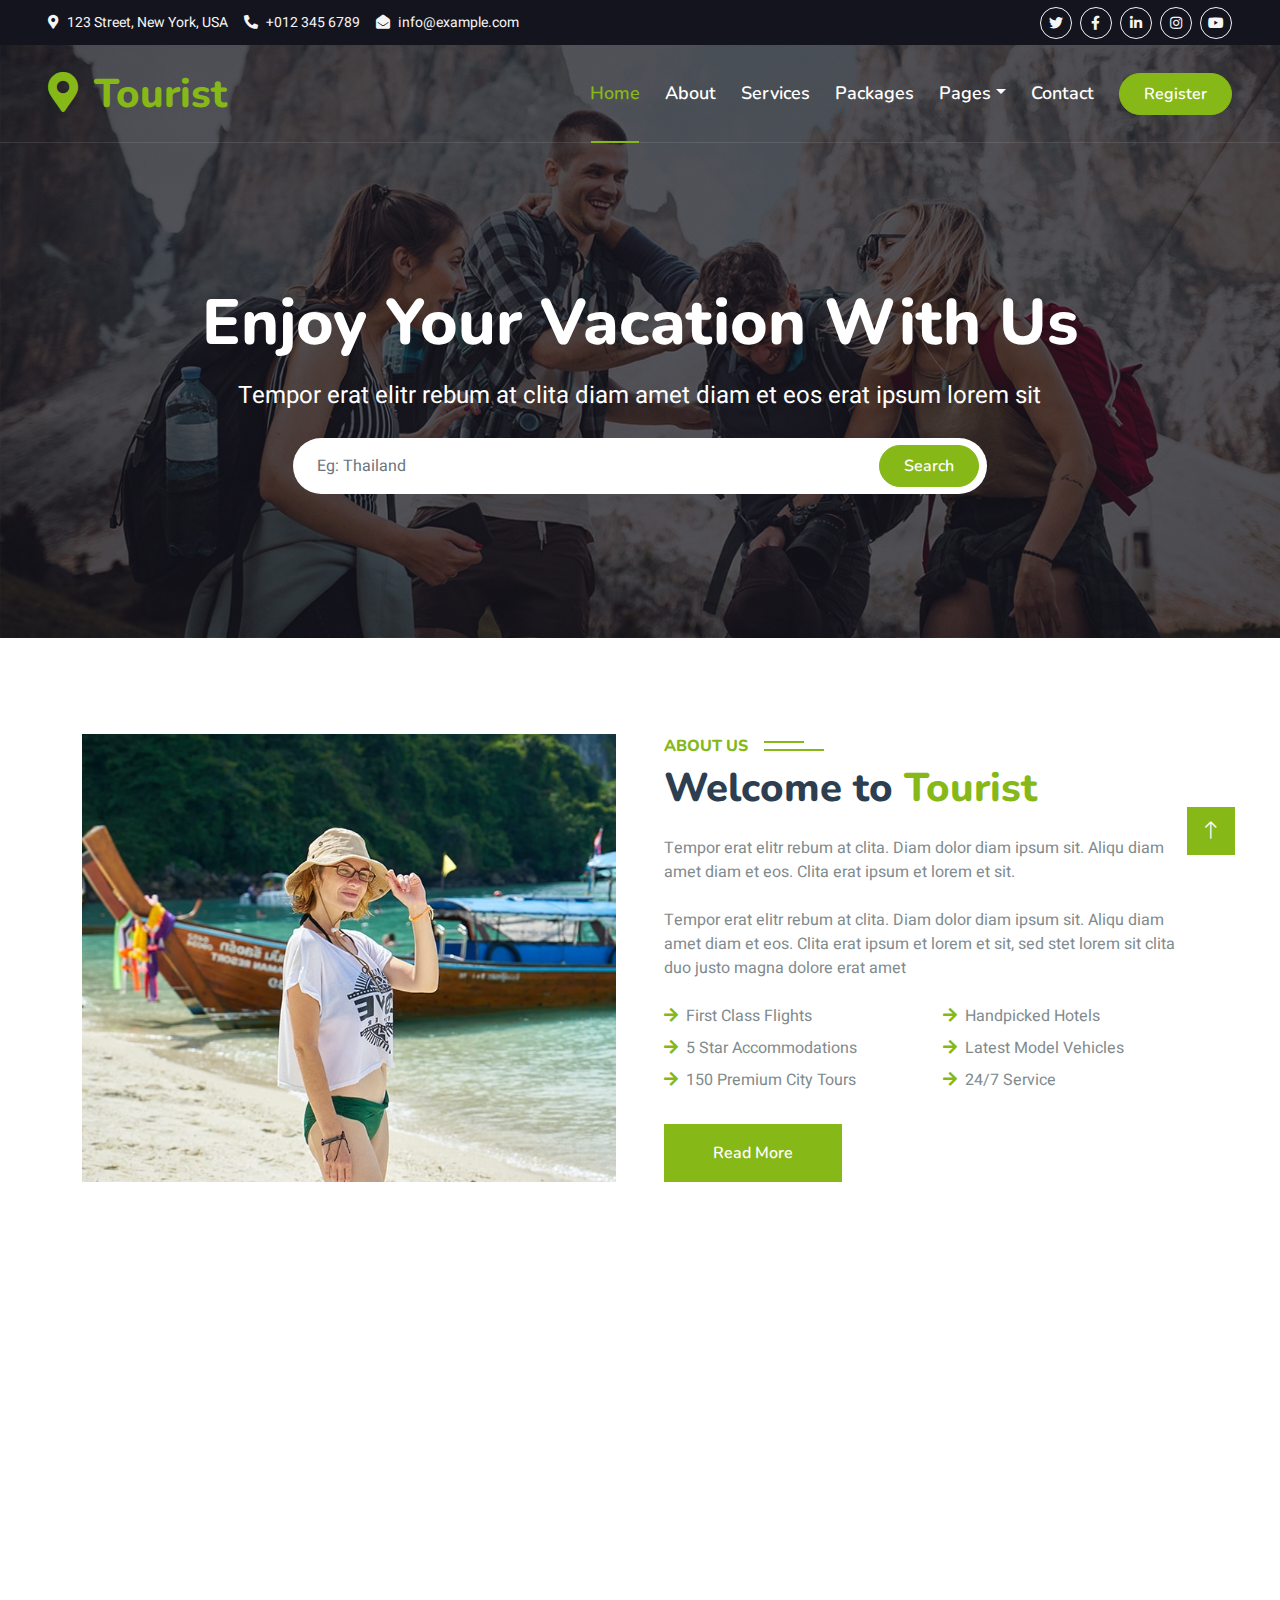
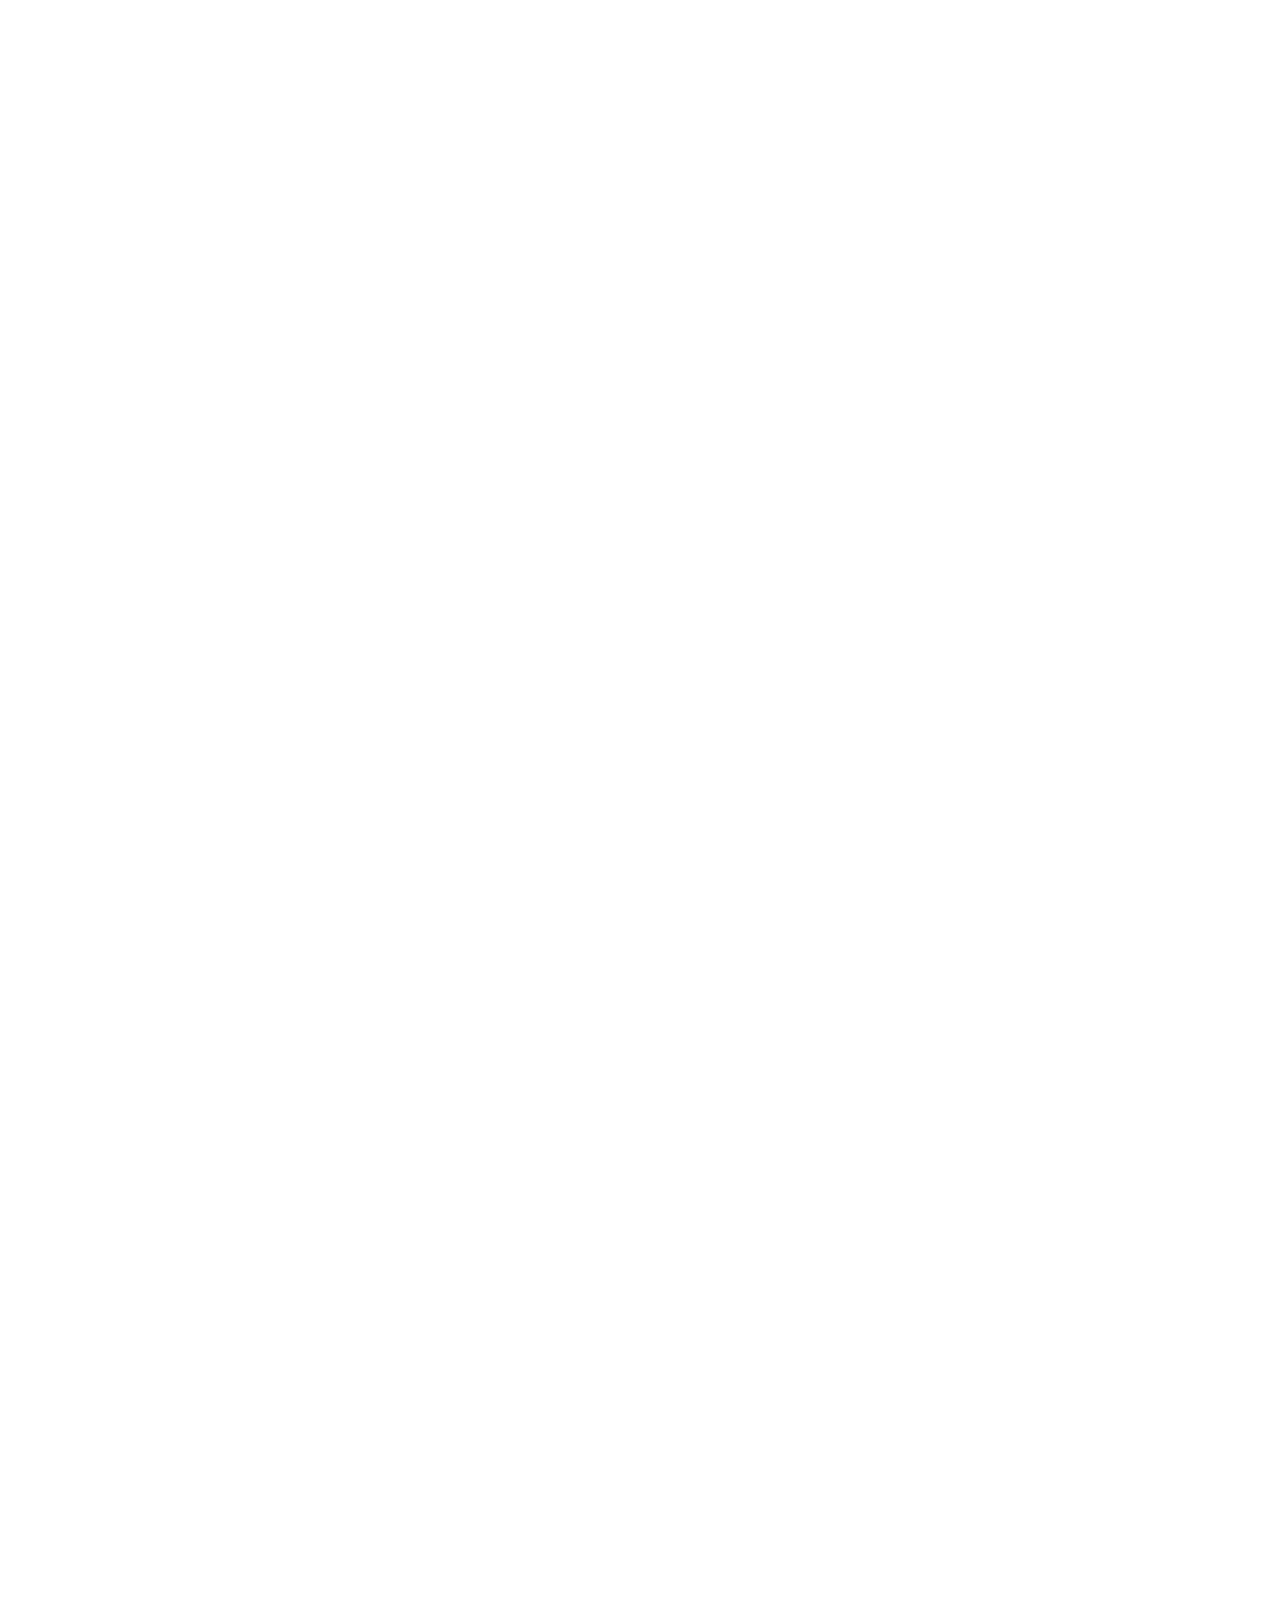
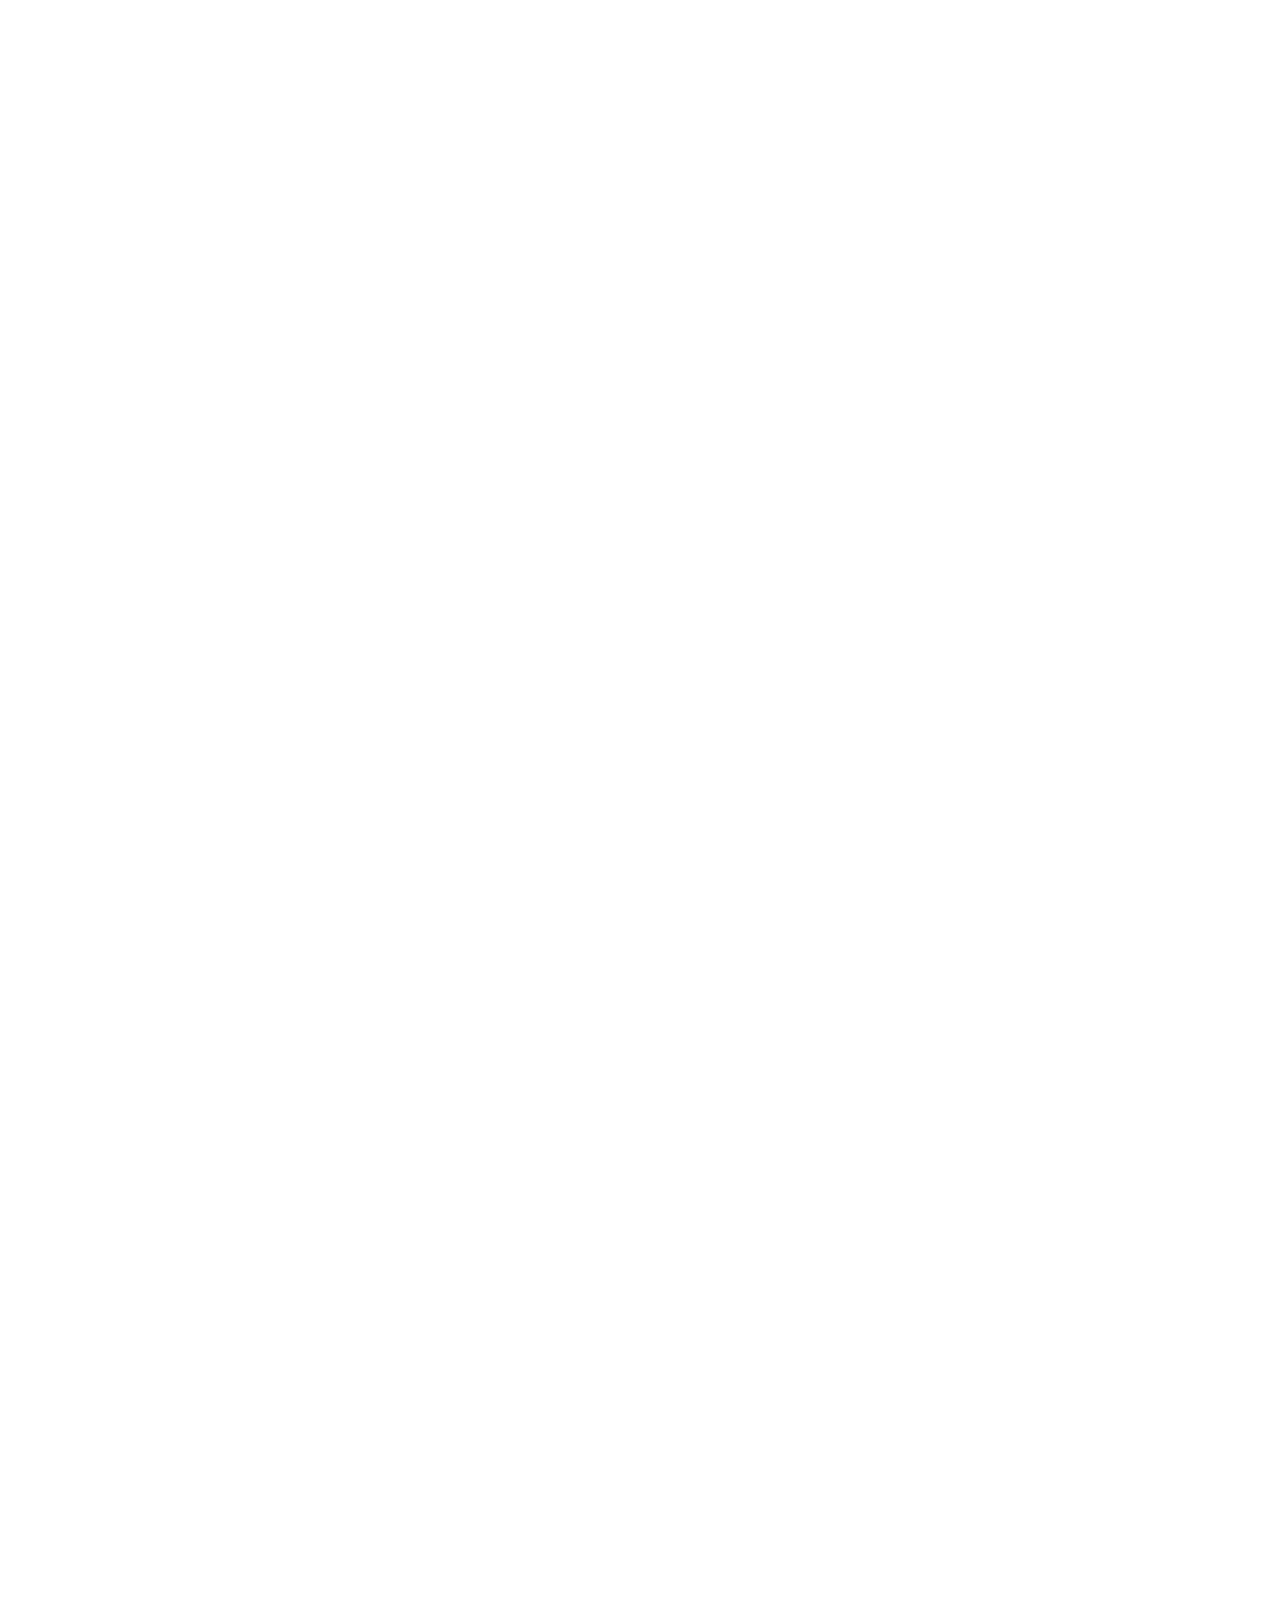
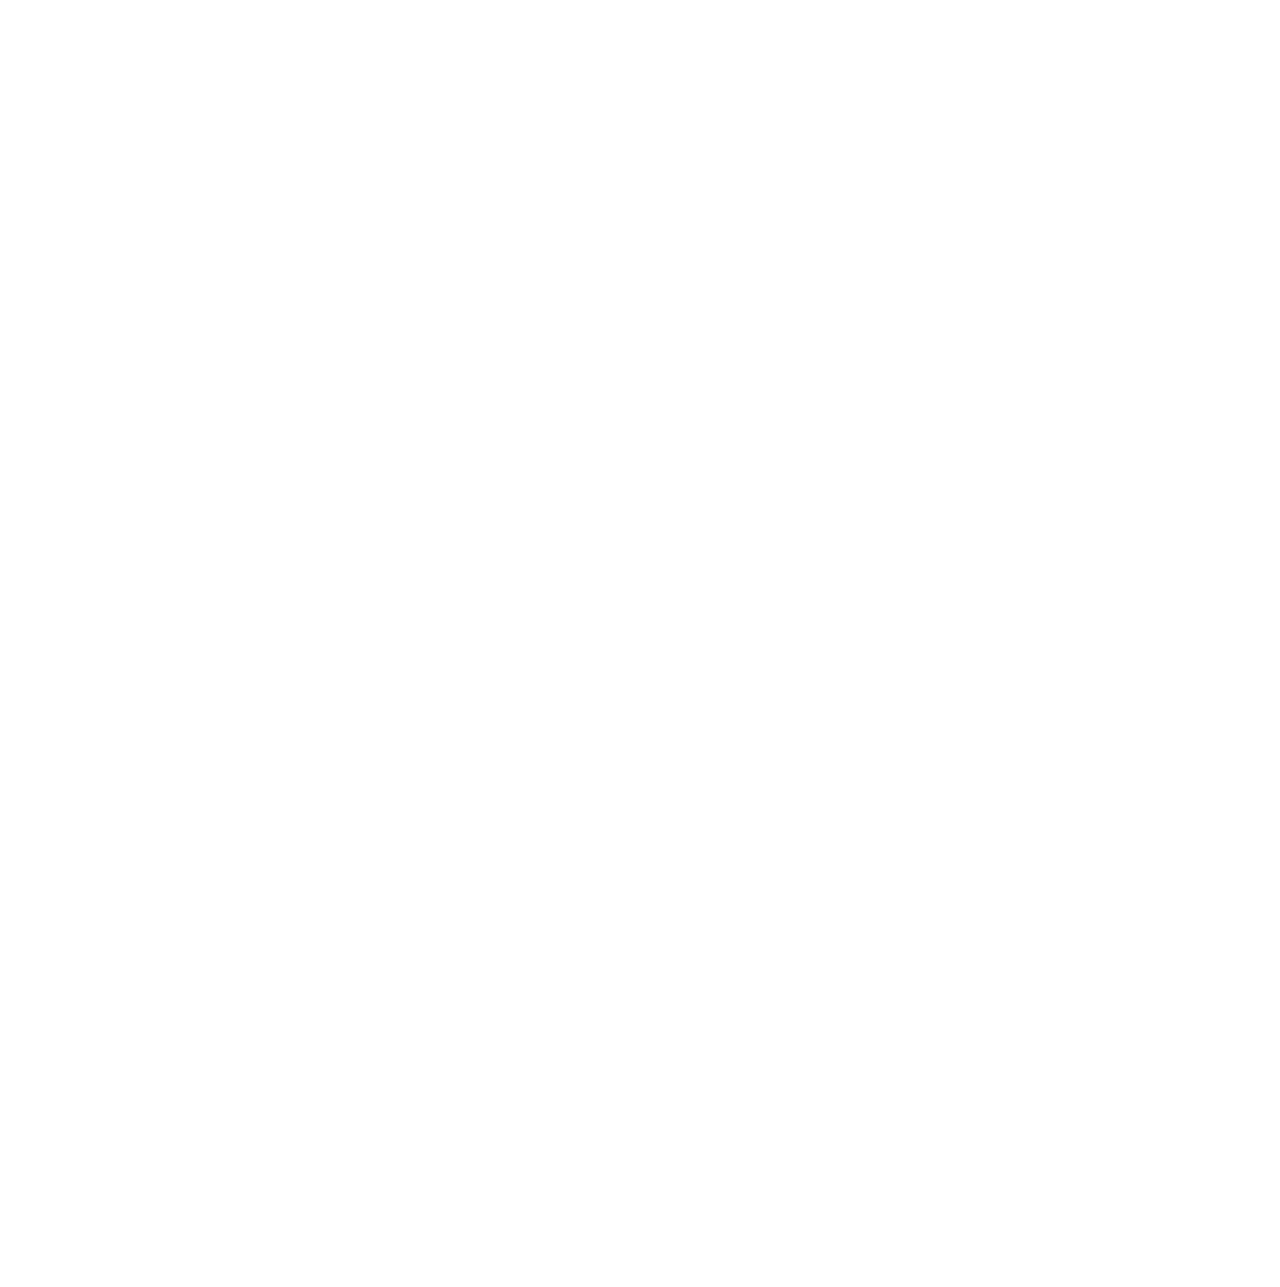
==== travel-agency-html-template/index.html @ e0c033e2 "add templates" ====
<!DOCTYPE html>
<html lang="en">

<head>
    <meta charset="utf-8">
    <title>Tourist - Travel Agency HTML Template</title>
    <meta content="width=device-width, initial-scale=1.0" name="viewport">
    <meta content="" name="keywords">
    <meta content="" name="description">

    <!-- Favicon -->
    <link href="img/favicon.ico" rel="icon">

    <!-- Google Web Fonts -->
    <link rel="preconnect" href="https://fonts.googleapis.com">
    <link rel="preconnect" href="https://fonts.gstatic.com" crossorigin>
    <link href="https://fonts.googleapis.com/css2?family=Heebo:wght@400;500;600&family=Nunito:wght@600;700;800&display=swap" rel="stylesheet">

    <!-- Icon Font Stylesheet -->
    <link href="https://cdnjs.cloudflare.com/ajax/libs/font-awesome/5.10.0/css/all.min.css" rel="stylesheet">
    <link href="https://cdn.jsdelivr.net/npm/bootstrap-icons@1.4.1/font/bootstrap-icons.css" rel="stylesheet">

    <!-- Libraries Stylesheet -->
    <link href="lib/animate/animate.min.css" rel="stylesheet">
    <link href="lib/owlcarousel/assets/owl.carousel.min.css" rel="stylesheet">
    <link href="lib/tempusdominus/css/tempusdominus-bootstrap-4.min.css" rel="stylesheet" />

    <!-- Customized Bootstrap Stylesheet -->
    <link href="css/bootstrap.min.css" rel="stylesheet">

    <!-- Template Stylesheet -->
    <link href="css/style.css" rel="stylesheet">
</head>

<body>
    <!-- Spinner Start -->
    <div id="spinner" class="show bg-white position-fixed translate-middle w-100 vh-100 top-50 start-50 d-flex align-items-center justify-content-center">
        <div class="spinner-border text-primary" style="width: 3rem; height: 3rem;" role="status">
            <span class="sr-only">Loading...</span>
        </div>
    </div>
    <!-- Spinner End -->


    <!-- Topbar Start -->
    <div class="container-fluid bg-dark px-5 d-none d-lg-block">
        <div class="row gx-0">
            <div class="col-lg-8 text-center text-lg-start mb-2 mb-lg-0">
                <div class="d-inline-flex align-items-center" style="height: 45px;">
                    <small class="me-3 text-light"><i class="fa fa-map-marker-alt me-2"></i>123 Street, New York, USA</small>
                    <small class="me-3 text-light"><i class="fa fa-phone-alt me-2"></i>+012 345 6789</small>
                    <small class="text-light"><i class="fa fa-envelope-open me-2"></i>info@example.com</small>
                </div>
            </div>
            <div class="col-lg-4 text-center text-lg-end">
                <div class="d-inline-flex align-items-center" style="height: 45px;">
                    <a class="btn btn-sm btn-outline-light btn-sm-square rounded-circle me-2" href=""><i class="fab fa-twitter fw-normal"></i></a>
                    <a class="btn btn-sm btn-outline-light btn-sm-square rounded-circle me-2" href=""><i class="fab fa-facebook-f fw-normal"></i></a>
                    <a class="btn btn-sm btn-outline-light btn-sm-square rounded-circle me-2" href=""><i class="fab fa-linkedin-in fw-normal"></i></a>
                    <a class="btn btn-sm btn-outline-light btn-sm-square rounded-circle me-2" href=""><i class="fab fa-instagram fw-normal"></i></a>
                    <a class="btn btn-sm btn-outline-light btn-sm-square rounded-circle" href=""><i class="fab fa-youtube fw-normal"></i></a>
                </div>
            </div>
        </div>
    </div>
    <!-- Topbar End -->


    <!-- Navbar & Hero Start -->
    <div class="container-fluid position-relative p-0">
        <nav class="navbar navbar-expand-lg navbar-light px-4 px-lg-5 py-3 py-lg-0">
            <a href="" class="navbar-brand p-0">
                <h1 class="text-primary m-0"><i class="fa fa-map-marker-alt me-3"></i>Tourist</h1>
                <!-- <img src="img/logo.png" alt="Logo"> -->
            </a>
            <button class="navbar-toggler" type="button" data-bs-toggle="collapse" data-bs-target="#navbarCollapse">
                <span class="fa fa-bars"></span>
            </button>
            <div class="collapse navbar-collapse" id="navbarCollapse">
                <div class="navbar-nav ms-auto py-0">
                    <a href="index.html" class="nav-item nav-link active">Home</a>
                    <a href="about.html" class="nav-item nav-link">About</a>
                    <a href="service.html" class="nav-item nav-link">Services</a>
                    <a href="package.html" class="nav-item nav-link">Packages</a>
                    <div class="nav-item dropdown">
                        <a href="#" class="nav-link dropdown-toggle" data-bs-toggle="dropdown">Pages</a>
                        <div class="dropdown-menu m-0">
                            <a href="destination.html" class="dropdown-item">Destination</a>
                            <a href="booking.html" class="dropdown-item">Booking</a>
                            <a href="team.html" class="dropdown-item">Travel Guides</a>
                            <a href="testimonial.html" class="dropdown-item">Testimonial</a>
                            <a href="404.html" class="dropdown-item">404 Page</a>
                        </div>
                    </div>
                    <a href="contact.html" class="nav-item nav-link">Contact</a>
                </div>
                <a href="" class="btn btn-primary rounded-pill py-2 px-4">Register</a>
            </div>
        </nav>

        <div class="container-fluid bg-primary py-5 mb-5 hero-header">
            <div class="container py-5">
                <div class="row justify-content-center py-5">
                    <div class="col-lg-10 pt-lg-5 mt-lg-5 text-center">
                        <h1 class="display-3 text-white mb-3 animated slideInDown">Enjoy Your Vacation With Us</h1>
                        <p class="fs-4 text-white mb-4 animated slideInDown">Tempor erat elitr rebum at clita diam amet diam et eos erat ipsum lorem sit</p>
                        <div class="position-relative w-75 mx-auto animated slideInDown">
                            <input class="form-control border-0 rounded-pill w-100 py-3 ps-4 pe-5" type="text" placeholder="Eg: Thailand">
                            <button type="button" class="btn btn-primary rounded-pill py-2 px-4 position-absolute top-0 end-0 me-2" style="margin-top: 7px;">Search</button>
                        </div>
                    </div>
                </div>
            </div>
        </div>
    </div>
    <!-- Navbar & Hero End -->


    <!-- About Start -->
    <div class="container-xxl py-5">
        <div class="container">
            <div class="row g-5">
                <div class="col-lg-6 wow fadeInUp" data-wow-delay="0.1s" style="min-height: 400px;">
                    <div class="position-relative h-100">
                        <img class="img-fluid position-absolute w-100 h-100" src="img/about.jpg" alt="" style="object-fit: cover;">
                    </div>
                </div>
                <div class="col-lg-6 wow fadeInUp" data-wow-delay="0.3s">
                    <h6 class="section-title bg-white text-start text-primary pe-3">About Us</h6>
                    <h1 class="mb-4">Welcome to <span class="text-primary">Tourist</span></h1>
                    <p class="mb-4">Tempor erat elitr rebum at clita. Diam dolor diam ipsum sit. Aliqu diam amet diam et eos. Clita erat ipsum et lorem et sit.</p>
                    <p class="mb-4">Tempor erat elitr rebum at clita. Diam dolor diam ipsum sit. Aliqu diam amet diam et eos. Clita erat ipsum et lorem et sit, sed stet lorem sit clita duo justo magna dolore erat amet</p>
                    <div class="row gy-2 gx-4 mb-4">
                        <div class="col-sm-6">
                            <p class="mb-0"><i class="fa fa-arrow-right text-primary me-2"></i>First Class Flights</p>
                        </div>
                        <div class="col-sm-6">
                            <p class="mb-0"><i class="fa fa-arrow-right text-primary me-2"></i>Handpicked Hotels</p>
                        </div>
                        <div class="col-sm-6">
                            <p class="mb-0"><i class="fa fa-arrow-right text-primary me-2"></i>5 Star Accommodations</p>
                        </div>
                        <div class="col-sm-6">
                            <p class="mb-0"><i class="fa fa-arrow-right text-primary me-2"></i>Latest Model Vehicles</p>
                        </div>
                        <div class="col-sm-6">
                            <p class="mb-0"><i class="fa fa-arrow-right text-primary me-2"></i>150 Premium City Tours</p>
                        </div>
                        <div class="col-sm-6">
                            <p class="mb-0"><i class="fa fa-arrow-right text-primary me-2"></i>24/7 Service</p>
                        </div>
                    </div>
                    <a class="btn btn-primary py-3 px-5 mt-2" href="">Read More</a>
                </div>
            </div>
        </div>
    </div>
    <!-- About End -->


    <!-- Service Start -->
    <div class="container-xxl py-5">
        <div class="container">
            <div class="text-center wow fadeInUp" data-wow-delay="0.1s">
                <h6 class="section-title bg-white text-center text-primary px-3">Services</h6>
                <h1 class="mb-5">Our Services</h1>
            </div>
            <div class="row g-4">
                <div class="col-lg-3 col-sm-6 wow fadeInUp" data-wow-delay="0.1s">
                    <div class="service-item rounded pt-3">
                        <div class="p-4">
                            <i class="fa fa-3x fa-globe text-primary mb-4"></i>
                            <h5>WorldWide Tours</h5>
                            <p>Diam elitr kasd sed at elitr sed ipsum justo dolor sed clita amet diam</p>
                        </div>
                    </div>
                </div>
                <div class="col-lg-3 col-sm-6 wow fadeInUp" data-wow-delay="0.3s">
                    <div class="service-item rounded pt-3">
                        <div class="p-4">
                            <i class="fa fa-3x fa-hotel text-primary mb-4"></i>
                            <h5>Hotel Reservation</h5>
                            <p>Diam elitr kasd sed at elitr sed ipsum justo dolor sed clita amet diam</p>
                        </div>
                    </div>
                </div>
                <div class="col-lg-3 col-sm-6 wow fadeInUp" data-wow-delay="0.5s">
                    <div class="service-item rounded pt-3">
                        <div class="p-4">
                            <i class="fa fa-3x fa-user text-primary mb-4"></i>
                            <h5>Travel Guides</h5>
                            <p>Diam elitr kasd sed at elitr sed ipsum justo dolor sed clita amet diam</p>
                        </div>
                    </div>
                </div>
                <div class="col-lg-3 col-sm-6 wow fadeInUp" data-wow-delay="0.7s">
                    <div class="service-item rounded pt-3">
                        <div class="p-4">
                            <i class="fa fa-3x fa-cog text-primary mb-4"></i>
                            <h5>Event Management</h5>
                            <p>Diam elitr kasd sed at elitr sed ipsum justo dolor sed clita amet diam</p>
                        </div>
                    </div>
                </div>
                <div class="col-lg-3 col-sm-6 wow fadeInUp" data-wow-delay="0.1s">
                    <div class="service-item rounded pt-3">
                        <div class="p-4">
                            <i class="fa fa-3x fa-globe text-primary mb-4"></i>
                            <h5>WorldWide Tours</h5>
                            <p>Diam elitr kasd sed at elitr sed ipsum justo dolor sed clita amet diam</p>
                        </div>
                    </div>
                </div>
                <div class="col-lg-3 col-sm-6 wow fadeInUp" data-wow-delay="0.3s">
                    <div class="service-item rounded pt-3">
                        <div class="p-4">
                            <i class="fa fa-3x fa-hotel text-primary mb-4"></i>
                            <h5>Hotel Reservation</h5>
                            <p>Diam elitr kasd sed at elitr sed ipsum justo dolor sed clita amet diam</p>
                        </div>
                    </div>
                </div>
                <div class="col-lg-3 col-sm-6 wow fadeInUp" data-wow-delay="0.5s">
                    <div class="service-item rounded pt-3">
                        <div class="p-4">
                            <i class="fa fa-3x fa-user text-primary mb-4"></i>
                            <h5>Travel Guides</h5>
                            <p>Diam elitr kasd sed at elitr sed ipsum justo dolor sed clita amet diam</p>
                        </div>
                    </div>
                </div>
                <div class="col-lg-3 col-sm-6 wow fadeInUp" data-wow-delay="0.7s">
                    <div class="service-item rounded pt-3">
                        <div class="p-4">
                            <i class="fa fa-3x fa-cog text-primary mb-4"></i>
                            <h5>Event Management</h5>
                            <p>Diam elitr kasd sed at elitr sed ipsum justo dolor sed clita amet diam</p>
                        </div>
                    </div>
                </div>
            </div>
        </div>
    </div>
    <!-- Service End -->


    <!-- Destination Start -->
    <div class="container-xxl py-5 destination">
        <div class="container">
            <div class="text-center wow fadeInUp" data-wow-delay="0.1s">
                <h6 class="section-title bg-white text-center text-primary px-3">Destination</h6>
                <h1 class="mb-5">Popular Destination</h1>
            </div>
            <div class="row g-3">
                <div class="col-lg-7 col-md-6">
                    <div class="row g-3">
                        <div class="col-lg-12 col-md-12 wow zoomIn" data-wow-delay="0.1s">
                            <a class="position-relative d-block overflow-hidden" href="">
                                <img class="img-fluid" src="img/destination-1.jpg" alt="">
                                <div class="bg-white text-danger fw-bold position-absolute top-0 start-0 m-3 py-1 px-2">30% OFF</div>
                                <div class="bg-white text-primary fw-bold position-absolute bottom-0 end-0 m-3 py-1 px-2">Thailand</div>
                            </a>
                        </div>
                        <div class="col-lg-6 col-md-12 wow zoomIn" data-wow-delay="0.3s">
                            <a class="position-relative d-block overflow-hidden" href="">
                                <img class="img-fluid" src="img/destination-2.jpg" alt="">
                                <div class="bg-white text-danger fw-bold position-absolute top-0 start-0 m-3 py-1 px-2">25% OFF</div>
                                <div class="bg-white text-primary fw-bold position-absolute bottom-0 end-0 m-3 py-1 px-2">Malaysia</div>
                            </a>
                        </div>
                        <div class="col-lg-6 col-md-12 wow zoomIn" data-wow-delay="0.5s">
                            <a class="position-relative d-block overflow-hidden" href="">
                                <img class="img-fluid" src="img/destination-3.jpg" alt="">
                                <div class="bg-white text-danger fw-bold position-absolute top-0 start-0 m-3 py-1 px-2">35% OFF</div>
                                <div class="bg-white text-primary fw-bold position-absolute bottom-0 end-0 m-3 py-1 px-2">Australia</div>
                            </a>
                        </div>
                    </div>
                </div>
                <div class="col-lg-5 col-md-6 wow zoomIn" data-wow-delay="0.7s" style="min-height: 350px;">
                    <a class="position-relative d-block h-100 overflow-hidden" href="">
                        <img class="img-fluid position-absolute w-100 h-100" src="img/destination-4.jpg" alt="" style="object-fit: cover;">
                        <div class="bg-white text-danger fw-bold position-absolute top-0 start-0 m-3 py-1 px-2">20% OFF</div>
                        <div class="bg-white text-primary fw-bold position-absolute bottom-0 end-0 m-3 py-1 px-2">Indonesia</div>
                    </a>
                </div>
            </div>
        </div>
    </div>
    <!-- Destination Start -->


    <!-- Package Start -->
    <div class="container-xxl py-5">
        <div class="container">
            <div class="text-center wow fadeInUp" data-wow-delay="0.1s">
                <h6 class="section-title bg-white text-center text-primary px-3">Packages</h6>
                <h1 class="mb-5">Awesome Packages</h1>
            </div>
            <div class="row g-4 justify-content-center">
                <div class="col-lg-4 col-md-6 wow fadeInUp" data-wow-delay="0.1s">
                    <div class="package-item">
                        <div class="overflow-hidden">
                            <img class="img-fluid" src="img/package-1.jpg" alt="">
                        </div>
                        <div class="d-flex border-bottom">
                            <small class="flex-fill text-center border-end py-2"><i class="fa fa-map-marker-alt text-primary me-2"></i>Thailand</small>
                            <small class="flex-fill text-center border-end py-2"><i class="fa fa-calendar-alt text-primary me-2"></i>3 days</small>
                            <small class="flex-fill text-center py-2"><i class="fa fa-user text-primary me-2"></i>2 Person</small>
                        </div>
                        <div class="text-center p-4">
                            <h3 class="mb-0">$149.00</h3>
                            <div class="mb-3">
                                <small class="fa fa-star text-primary"></small>
                                <small class="fa fa-star text-primary"></small>
                                <small class="fa fa-star text-primary"></small>
                                <small class="fa fa-star text-primary"></small>
                                <small class="fa fa-star text-primary"></small>
                            </div>
                            <p>Tempor erat elitr rebum at clita. Diam dolor diam ipsum sit diam amet diam eos</p>
                            <div class="d-flex justify-content-center mb-2">
                                <a href="#" class="btn btn-sm btn-primary px-3 border-end" style="border-radius: 30px 0 0 30px;">Read More</a>
                                <a href="#" class="btn btn-sm btn-primary px-3" style="border-radius: 0 30px 30px 0;">Book Now</a>
                            </div>
                        </div>
                    </div>
                </div>
                <div class="col-lg-4 col-md-6 wow fadeInUp" data-wow-delay="0.3s">
                    <div class="package-item">
                        <div class="overflow-hidden">
                            <img class="img-fluid" src="img/package-2.jpg" alt="">
                        </div>
                        <div class="d-flex border-bottom">
                            <small class="flex-fill text-center border-end py-2"><i class="fa fa-map-marker-alt text-primary me-2"></i>Indonesia</small>
                            <small class="flex-fill text-center border-end py-2"><i class="fa fa-calendar-alt text-primary me-2"></i>3 days</small>
                            <small class="flex-fill text-center py-2"><i class="fa fa-user text-primary me-2"></i>2 Person</small>
                        </div>
                        <div class="text-center p-4">
                            <h3 class="mb-0">$139.00</h3>
                            <div class="mb-3">
                                <small class="fa fa-star text-primary"></small>
                                <small class="fa fa-star text-primary"></small>
                                <small class="fa fa-star text-primary"></small>
                                <small class="fa fa-star text-primary"></small>
                                <small class="fa fa-star text-primary"></small>
                            </div>
                            <p>Tempor erat elitr rebum at clita. Diam dolor diam ipsum sit diam amet diam eos</p>
                            <div class="d-flex justify-content-center mb-2">
                                <a href="#" class="btn btn-sm btn-primary px-3 border-end" style="border-radius: 30px 0 0 30px;">Read More</a>
                                <a href="#" class="btn btn-sm btn-primary px-3" style="border-radius: 0 30px 30px 0;">Book Now</a>
                            </div>
                        </div>
                    </div>
                </div>
                <div class="col-lg-4 col-md-6 wow fadeInUp" data-wow-delay="0.5s">
                    <div class="package-item">
                        <div class="overflow-hidden">
                            <img class="img-fluid" src="img/package-3.jpg" alt="">
                        </div>
                        <div class="d-flex border-bottom">
                            <small class="flex-fill text-center border-end py-2"><i class="fa fa-map-marker-alt text-primary me-2"></i>Malaysia</small>
                            <small class="flex-fill text-center border-end py-2"><i class="fa fa-calendar-alt text-primary me-2"></i>3 days</small>
                            <small class="flex-fill text-center py-2"><i class="fa fa-user text-primary me-2"></i>2 Person</small>
                        </div>
                        <div class="text-center p-4">
                            <h3 class="mb-0">$189.00</h3>
                            <div class="mb-3">
                                <small class="fa fa-star text-primary"></small>
                                <small class="fa fa-star text-primary"></small>
                                <small class="fa fa-star text-primary"></small>
                                <small class="fa fa-star text-primary"></small>
                                <small class="fa fa-star text-primary"></small>
                            </div>
                            <p>Tempor erat elitr rebum at clita. Diam dolor diam ipsum sit diam amet diam eos</p>
                            <div class="d-flex justify-content-center mb-2">
                                <a href="#" class="btn btn-sm btn-primary px-3 border-end" style="border-radius: 30px 0 0 30px;">Read More</a>
                                <a href="#" class="btn btn-sm btn-primary px-3" style="border-radius: 0 30px 30px 0;">Book Now</a>
                            </div>
                        </div>
                    </div>
                </div>
            </div>
        </div>
    </div>
    <!-- Package End -->


    <!-- Booking Start -->
    <div class="container-xxl py-5 wow fadeInUp" data-wow-delay="0.1s">
        <div class="container">
            <div class="booking p-5">
                <div class="row g-5 align-items-center">
                    <div class="col-md-6 text-white">
                        <h6 class="text-white text-uppercase">Booking</h6>
                        <h1 class="text-white mb-4">Online Booking</h1>
                        <p class="mb-4">Tempor erat elitr rebum at clita. Diam dolor diam ipsum sit. Aliqu diam amet diam et eos. Clita erat ipsum et lorem et sit.</p>
                        <p class="mb-4">Tempor erat elitr rebum at clita. Diam dolor diam ipsum sit. Aliqu diam amet diam et eos. Clita erat ipsum et lorem et sit, sed stet lorem sit clita duo justo magna dolore erat amet</p>
                        <a class="btn btn-outline-light py-3 px-5 mt-2" href="">Read More</a>
                    </div>
                    <div class="col-md-6">
                        <h1 class="text-white mb-4">Book A Tour</h1>
                        <form>
                            <div class="row g-3">
                                <div class="col-md-6">
                                    <div class="form-floating">
                                        <input type="text" class="form-control bg-transparent" id="name" placeholder="Your Name">
                                        <label for="name">Your Name</label>
                                    </div>
                                </div>
                                <div class="col-md-6">
                                    <div class="form-floating">
                                        <input type="email" class="form-control bg-transparent" id="email" placeholder="Your Email">
                                        <label for="email">Your Email</label>
                                    </div>
                                </div>
                                <div class="col-md-6">
                                    <div class="form-floating date" id="date3" data-target-input="nearest">
                                        <input type="text" class="form-control bg-transparent datetimepicker-input" id="datetime" placeholder="Date & Time" data-target="#date3" data-toggle="datetimepicker" />
                                        <label for="datetime">Date & Time</label>
                                    </div>
                                </div>
                                <div class="col-md-6">
                                    <div class="form-floating">
                                        <select class="form-select bg-transparent" id="select1">
                                            <option value="1">Destination 1</option>
                                            <option value="2">Destination 2</option>
                                            <option value="3">Destination 3</option>
                                        </select>
                                        <label for="select1">Destination</label>
                                    </div>
                                </div>
                                <div class="col-12">
                                    <div class="form-floating">
                                        <textarea class="form-control bg-transparent" placeholder="Special Request" id="message" style="height: 100px"></textarea>
                                        <label for="message">Special Request</label>
                                    </div>
                                </div>
                                <div class="col-12">
                                    <button class="btn btn-outline-light w-100 py-3" type="submit">Book Now</button>
                                </div>
                            </div>
                        </form>
                    </div>
                </div>
            </div>
        </div>
    </div>
    <!-- Booking Start -->


    <!-- Process Start -->
    <div class="container-xxl py-5">
        <div class="container">
            <div class="text-center pb-4 wow fadeInUp" data-wow-delay="0.1s">
                <h6 class="section-title bg-white text-center text-primary px-3">Process</h6>
                <h1 class="mb-5">3 Easy Steps</h1>
            </div>
            <div class="row gy-5 gx-4 justify-content-center">
                <div class="col-lg-4 col-sm-6 text-center pt-4 wow fadeInUp" data-wow-delay="0.1s">
                    <div class="position-relative border border-primary pt-5 pb-4 px-4">
                        <div class="d-inline-flex align-items-center justify-content-center bg-primary rounded-circle position-absolute top-0 start-50 translate-middle shadow" style="width: 100px; height: 100px;">
                            <i class="fa fa-globe fa-3x text-white"></i>
                        </div>
                        <h5 class="mt-4">Choose A Destination</h5>
                        <hr class="w-25 mx-auto bg-primary mb-1">
                        <hr class="w-50 mx-auto bg-primary mt-0">
                        <p class="mb-0">Tempor erat elitr rebum clita dolor diam ipsum sit diam amet diam eos erat ipsum et lorem et sit sed stet lorem sit</p>
                    </div>
                </div>
                <div class="col-lg-4 col-sm-6 text-center pt-4 wow fadeInUp" data-wow-delay="0.3s">
                    <div class="position-relative border border-primary pt-5 pb-4 px-4">
                        <div class="d-inline-flex align-items-center justify-content-center bg-primary rounded-circle position-absolute top-0 start-50 translate-middle shadow" style="width: 100px; height: 100px;">
                            <i class="fa fa-dollar-sign fa-3x text-white"></i>
                        </div>
                        <h5 class="mt-4">Pay Online</h5>
                        <hr class="w-25 mx-auto bg-primary mb-1">
                        <hr class="w-50 mx-auto bg-primary mt-0">
                        <p class="mb-0">Tempor erat elitr rebum clita dolor diam ipsum sit diam amet diam eos erat ipsum et lorem et sit sed stet lorem sit</p>
                    </div>
                </div>
                <div class="col-lg-4 col-sm-6 text-center pt-4 wow fadeInUp" data-wow-delay="0.5s">
                    <div class="position-relative border border-primary pt-5 pb-4 px-4">
                        <div class="d-inline-flex align-items-center justify-content-center bg-primary rounded-circle position-absolute top-0 start-50 translate-middle shadow" style="width: 100px; height: 100px;">
                            <i class="fa fa-plane fa-3x text-white"></i>
                        </div>
                        <h5 class="mt-4">Fly Today</h5>
                        <hr class="w-25 mx-auto bg-primary mb-1">
                        <hr class="w-50 mx-auto bg-primary mt-0">
                        <p class="mb-0">Tempor erat elitr rebum clita dolor diam ipsum sit diam amet diam eos erat ipsum et lorem et sit sed stet lorem sit</p>
                    </div>
                </div>
            </div>
        </div>
    </div>
    <!-- Process Start -->


    <!-- Team Start -->
    <div class="container-xxl py-5">
        <div class="container">
            <div class="text-center wow fadeInUp" data-wow-delay="0.1s">
                <h6 class="section-title bg-white text-center text-primary px-3">Travel Guide</h6>
                <h1 class="mb-5">Meet Our Guide</h1>
            </div>
            <div class="row g-4">
                <div class="col-lg-3 col-md-6 wow fadeInUp" data-wow-delay="0.1s">
                    <div class="team-item">
                        <div class="overflow-hidden">
                            <img class="img-fluid" src="img/team-1.jpg" alt="">
                        </div>
                        <div class="position-relative d-flex justify-content-center" style="margin-top: -19px;">
                            <a class="btn btn-square mx-1" href=""><i class="fab fa-facebook-f"></i></a>
                            <a class="btn btn-square mx-1" href=""><i class="fab fa-twitter"></i></a>
                            <a class="btn btn-square mx-1" href=""><i class="fab fa-instagram"></i></a>
                        </div>
                        <div class="text-center p-4">
                            <h5 class="mb-0">Full Name</h5>
                            <small>Designation</small>
                        </div>
                    </div>
                </div>
                <div class="col-lg-3 col-md-6 wow fadeInUp" data-wow-delay="0.3s">
                    <div class="team-item">
                        <div class="overflow-hidden">
                            <img class="img-fluid" src="img/team-2.jpg" alt="">
                        </div>
                        <div class="position-relative d-flex justify-content-center" style="margin-top: -19px;">
                            <a class="btn btn-square mx-1" href=""><i class="fab fa-facebook-f"></i></a>
                            <a class="btn btn-square mx-1" href=""><i class="fab fa-twitter"></i></a>
                            <a class="btn btn-square mx-1" href=""><i class="fab fa-instagram"></i></a>
                        </div>
                        <div class="text-center p-4">
                            <h5 class="mb-0">Full Name</h5>
                            <small>Designation</small>
                        </div>
                    </div>
                </div>
                <div class="col-lg-3 col-md-6 wow fadeInUp" data-wow-delay="0.5s">
                    <div class="team-item">
                        <div class="overflow-hidden">
                            <img class="img-fluid" src="img/team-3.jpg" alt="">
                        </div>
                        <div class="position-relative d-flex justify-content-center" style="margin-top: -19px;">
                            <a class="btn btn-square mx-1" href=""><i class="fab fa-facebook-f"></i></a>
                            <a class="btn btn-square mx-1" href=""><i class="fab fa-twitter"></i></a>
                            <a class="btn btn-square mx-1" href=""><i class="fab fa-instagram"></i></a>
                        </div>
                        <div class="text-center p-4">
                            <h5 class="mb-0">Full Name</h5>
                            <small>Designation</small>
                        </div>
                    </div>
                </div>
                <div class="col-lg-3 col-md-6 wow fadeInUp" data-wow-delay="0.7s">
                    <div class="team-item">
                        <div class="overflow-hidden">
                            <img class="img-fluid" src="img/team-4.jpg" alt="">
                        </div>
                        <div class="position-relative d-flex justify-content-center" style="margin-top: -19px;">
                            <a class="btn btn-square mx-1" href=""><i class="fab fa-facebook-f"></i></a>
                            <a class="btn btn-square mx-1" href=""><i class="fab fa-twitter"></i></a>
                            <a class="btn btn-square mx-1" href=""><i class="fab fa-instagram"></i></a>
                        </div>
                        <div class="text-center p-4">
                            <h5 class="mb-0">Full Name</h5>
                            <small>Designation</small>
                        </div>
                    </div>
                </div>
            </div>
        </div>
    </div>
    <!-- Team End -->


    <!-- Testimonial Start -->
    <div class="container-xxl py-5 wow fadeInUp" data-wow-delay="0.1s">
        <div class="container">
            <div class="text-center">
                <h6 class="section-title bg-white text-center text-primary px-3">Testimonial</h6>
                <h1 class="mb-5">Our Clients Say!!!</h1>
            </div>
            <div class="owl-carousel testimonial-carousel position-relative">
                <div class="testimonial-item bg-white text-center border p-4">
                    <img class="bg-white rounded-circle shadow p-1 mx-auto mb-3" src="img/testimonial-1.jpg" style="width: 80px; height: 80px;">
                    <h5 class="mb-0">John Doe</h5>
                    <p>New York, USA</p>
                    <p class="mb-0">Tempor erat elitr rebum at clita. Diam dolor diam ipsum sit diam amet diam et eos. Clita erat ipsum et lorem et sit.</p>
                </div>
                <div class="testimonial-item bg-white text-center border p-4">
                    <img class="bg-white rounded-circle shadow p-1 mx-auto mb-3" src="img/testimonial-2.jpg" style="width: 80px; height: 80px;">
                    <h5 class="mb-0">John Doe</h5>
                    <p>New York, USA</p>
                    <p class="mt-2 mb-0">Tempor erat elitr rebum at clita. Diam dolor diam ipsum sit diam amet diam et eos. Clita erat ipsum et lorem et sit.</p>
                </div>
                <div class="testimonial-item bg-white text-center border p-4">
                    <img class="bg-white rounded-circle shadow p-1 mx-auto mb-3" src="img/testimonial-3.jpg" style="width: 80px; height: 80px;">
                    <h5 class="mb-0">John Doe</h5>
                    <p>New York, USA</p>
                    <p class="mt-2 mb-0">Tempor erat elitr rebum at clita. Diam dolor diam ipsum sit diam amet diam et eos. Clita erat ipsum et lorem et sit.</p>
                </div>
                <div class="testimonial-item bg-white text-center border p-4">
                    <img class="bg-white rounded-circle shadow p-1 mx-auto mb-3" src="img/testimonial-4.jpg" style="width: 80px; height: 80px;">
                    <h5 class="mb-0">John Doe</h5>
                    <p>New York, USA</p>
                    <p class="mt-2 mb-0">Tempor erat elitr rebum at clita. Diam dolor diam ipsum sit diam amet diam et eos. Clita erat ipsum et lorem et sit.</p>
                </div>
            </div>
        </div>
    </div>
    <!-- Testimonial End -->
        

    <!-- Footer Start -->
    <div class="container-fluid bg-dark text-light footer pt-5 mt-5 wow fadeIn" data-wow-delay="0.1s">
        <div class="container py-5">
            <div class="row g-5">
                <div class="col-lg-3 col-md-6">
                    <h4 class="text-white mb-3">Company</h4>
                    <a class="btn btn-link" href="">About Us</a>
                    <a class="btn btn-link" href="">Contact Us</a>
                    <a class="btn btn-link" href="">Privacy Policy</a>
                    <a class="btn btn-link" href="">Terms & Condition</a>
                    <a class="btn btn-link" href="">FAQs & Help</a>
                </div>
                <div class="col-lg-3 col-md-6">
                    <h4 class="text-white mb-3">Contact</h4>
                    <p class="mb-2"><i class="fa fa-map-marker-alt me-3"></i>123 Street, New York, USA</p>
                    <p class="mb-2"><i class="fa fa-phone-alt me-3"></i>+012 345 67890</p>
                    <p class="mb-2"><i class="fa fa-envelope me-3"></i>info@example.com</p>
                    <div class="d-flex pt-2">
                        <a class="btn btn-outline-light btn-social" href=""><i class="fab fa-twitter"></i></a>
                        <a class="btn btn-outline-light btn-social" href=""><i class="fab fa-facebook-f"></i></a>
                        <a class="btn btn-outline-light btn-social" href=""><i class="fab fa-youtube"></i></a>
                        <a class="btn btn-outline-light btn-social" href=""><i class="fab fa-linkedin-in"></i></a>
                    </div>
                </div>
                <div class="col-lg-3 col-md-6">
                    <h4 class="text-white mb-3">Gallery</h4>
                    <div class="row g-2 pt-2">
                        <div class="col-4">
                            <img class="img-fluid bg-light p-1" src="img/package-1.jpg" alt="">
                        </div>
                        <div class="col-4">
                            <img class="img-fluid bg-light p-1" src="img/package-2.jpg" alt="">
                        </div>
                        <div class="col-4">
                            <img class="img-fluid bg-light p-1" src="img/package-3.jpg" alt="">
                        </div>
                        <div class="col-4">
                            <img class="img-fluid bg-light p-1" src="img/package-2.jpg" alt="">
                        </div>
                        <div class="col-4">
                            <img class="img-fluid bg-light p-1" src="img/package-3.jpg" alt="">
                        </div>
                        <div class="col-4">
                            <img class="img-fluid bg-light p-1" src="img/package-1.jpg" alt="">
                        </div>
                    </div>
                </div>
                <div class="col-lg-3 col-md-6">
                    <h4 class="text-white mb-3">Newsletter</h4>
                    <p>Dolor amet sit justo amet elitr clita ipsum elitr est.</p>
                    <div class="position-relative mx-auto" style="max-width: 400px;">
                        <input class="form-control border-primary w-100 py-3 ps-4 pe-5" type="text" placeholder="Your email">
                        <button type="button" class="btn btn-primary py-2 position-absolute top-0 end-0 mt-2 me-2">SignUp</button>
                    </div>
                </div>
            </div>
        </div>
        <div class="container">
            <div class="copyright">
                <div class="row">
                    <div class="col-md-6 text-center text-md-start mb-3 mb-md-0">
                        &copy; <a class="border-bottom" href="#">Your Site Name</a>, All Right Reserved.

                        <!--/*** This template is free as long as you keep the footer author’s credit link/attribution link/backlink. If you'd like to use the template without the footer author’s credit link/attribution link/backlink, you can purchase the Credit Removal License from "https://htmlcodex.com/credit-removal". Thank you for your support. ***/-->
                        Designed By <a class="border-bottom" href="https://htmlcodex.com">HTML Codex</a>
                    </div>
                    <div class="col-md-6 text-center text-md-end">
                        <div class="footer-menu">
                            <a href="">Home</a>
                            <a href="">Cookies</a>
                            <a href="">Help</a>
                            <a href="">FQAs</a>
                        </div>
                    </div>
                </div>
            </div>
        </div>
    </div>
    <!-- Footer End -->


    <!-- Back to Top -->
    <a href="#" class="btn btn-lg btn-primary btn-lg-square back-to-top"><i class="bi bi-arrow-up"></i></a>


    <!-- JavaScript Libraries -->
    <script src="https://code.jquery.com/jquery-3.4.1.min.js"></script>
    <script src="https://cdn.jsdelivr.net/npm/bootstrap@5.0.0/dist/js/bootstrap.bundle.min.js"></script>
    <script src="lib/wow/wow.min.js"></script>
    <script src="lib/easing/easing.min.js"></script>
    <script src="lib/waypoints/waypoints.min.js"></script>
    <script src="lib/owlcarousel/owl.carousel.min.js"></script>
    <script src="lib/tempusdominus/js/moment.min.js"></script>
    <script src="lib/tempusdominus/js/moment-timezone.min.js"></script>
    <script src="lib/tempusdominus/js/tempusdominus-bootstrap-4.min.js"></script>

    <!-- Template Javascript -->
    <script src="js/main.js"></script>
</body>

</html>
---- travel-agency-html-template/css/style.css ----
/********** Template CSS **********/
:root {
    --primary: #86B817;
    --secondary: #FE8800;
    --light: #F5F5F5;
    --dark: #14141F;
}

.fw-medium {
    font-weight: 600 !important;
}

.fw-semi-bold {
    font-weight: 700 !important;
}

.back-to-top {
    position: fixed;
    display: none;
    right: 45px;
    bottom: 45px;
    z-index: 99;
}


/*** Spinner ***/
#spinner {
    opacity: 0;
    visibility: hidden;
    transition: opacity .5s ease-out, visibility 0s linear .5s;
    z-index: 99999;
}

#spinner.show {
    transition: opacity .5s ease-out, visibility 0s linear 0s;
    visibility: visible;
    opacity: 1;
}


/*** Button ***/
.btn {
    font-family: 'Nunito', sans-serif;
    font-weight: 600;
    transition: .5s;
}

.btn.btn-primary,
.btn.btn-secondary {
    color: #FFFFFF;
}

.btn-square {
    width: 38px;
    height: 38px;
}

.btn-sm-square {
    width: 32px;
    height: 32px;
}

.btn-lg-square {
    width: 48px;
    height: 48px;
}

.btn-square,
.btn-sm-square,
.btn-lg-square {
    padding: 0;
    display: flex;
    align-items: center;
    justify-content: center;
    font-weight: normal;
    border-radius: 0px;
}


/*** Navbar ***/
.navbar-light .navbar-nav .nav-link {
    font-family: 'Nunito', sans-serif;
    position: relative;
    margin-right: 25px;
    padding: 35px 0;
    color: #FFFFFF !important;
    font-size: 18px;
    font-weight: 600;
    outline: none;
    transition: .5s;
}

.sticky-top.navbar-light .navbar-nav .nav-link {
    padding: 20px 0;
    color: var(--dark) !important;
}

.navbar-light .navbar-nav .nav-link:hover,
.navbar-light .navbar-nav .nav-link.active {
    color: var(--primary) !important;
}

.navbar-light .navbar-brand img {
    max-height: 60px;
    transition: .5s;
}

.sticky-top.navbar-light .navbar-brand img {
    max-height: 45px;
}

@media (max-width: 991.98px) {
    .sticky-top.navbar-light {
        position: relative;
        background: #FFFFFF;
    }

    .navbar-light .navbar-collapse {
        margin-top: 15px;
        border-top: 1px solid #DDDDDD;
    }

    .navbar-light .navbar-nav .nav-link,
    .sticky-top.navbar-light .navbar-nav .nav-link {
        padding: 10px 0;
        margin-left: 0;
        color: var(--dark) !important;
    }

    .navbar-light .navbar-brand img {
        max-height: 45px;
    }
}

@media (min-width: 992px) {
    .navbar-light {
        position: absolute;
        width: 100%;
        top: 0;
        left: 0;
        border-bottom: 1px solid rgba(256, 256, 256, .1);
        z-index: 999;
    }
    
    .sticky-top.navbar-light {
        position: fixed;
        background: #FFFFFF;
    }

    .navbar-light .navbar-nav .nav-link::before {
        position: absolute;
        content: "";
        width: 0;
        height: 2px;
        bottom: -1px;
        left: 50%;
        background: var(--primary);
        transition: .5s;
    }

    .navbar-light .navbar-nav .nav-link:hover::before,
    .navbar-light .navbar-nav .nav-link.active::before {
        width: calc(100% - 2px);
        left: 1px;
    }

    .navbar-light .navbar-nav .nav-link.nav-contact::before {
        display: none;
    }
}


/*** Hero Header ***/
.hero-header {
    background: linear-gradient(rgba(20, 20, 31, .7), rgba(20, 20, 31, .7)), url(../img/bg-hero.jpg);
    background-position: center center;
    background-repeat: no-repeat;
    background-size: cover;
}

.breadcrumb-item + .breadcrumb-item::before {
    color: rgba(255, 255, 255, .5);
}


/*** Section Title ***/
.section-title {
    position: relative;
    display: inline-block;
    text-transform: uppercase;
}

.section-title::before {
    position: absolute;
    content: "";
    width: calc(100% + 80px);
    height: 2px;
    top: 4px;
    left: -40px;
    background: var(--primary);
    z-index: -1;
}

.section-title::after {
    position: absolute;
    content: "";
    width: calc(100% + 120px);
    height: 2px;
    bottom: 5px;
    left: -60px;
    background: var(--primary);
    z-index: -1;
}

.section-title.text-start::before {
    width: calc(100% + 40px);
    left: 0;
}

.section-title.text-start::after {
    width: calc(100% + 60px);
    left: 0;
}


/*** Service ***/
.service-item {
    box-shadow: 0 0 45px rgba(0, 0, 0, .08);
    transition: .5s;
}

.service-item:hover {
    background: var(--primary);
}

.service-item * {
    transition: .5s;
}

.service-item:hover * {
    color: var(--light) !important;
}


/*** Destination ***/
.destination img {
    transition: .5s;
}

.destination a:hover img {
    transform: scale(1.1);
}


/*** Package ***/
.package-item {
    box-shadow: 0 0 45px rgba(0, 0, 0, .08);
}

.package-item img {
    transition: .5s;
}

.package-item:hover img {
    transform: scale(1.1);
}


/*** Booking ***/
.booking {
    background: linear-gradient(rgba(15, 23, 43, .7), rgba(15, 23, 43, .7)), url(../img/booking.jpg);
    background-position: center center;
    background-repeat: no-repeat;
    background-size: cover;
}


/*** Team ***/
.team-item {
    box-shadow: 0 0 45px rgba(0, 0, 0, .08);
}

.team-item img {
    transition: .5s;
}

.team-item:hover img {
    transform: scale(1.1);
}

.team-item .btn {
    background: #FFFFFF;
    color: var(--primary);
    border-radius: 20px;
    border-bottom: 1px solid var(--primary);
}

.team-item .btn:hover {
    background: var(--primary);
    color: #FFFFFF;
}


/*** Testimonial ***/
.testimonial-carousel::before {
    position: absolute;
    content: "";
    top: 0;
    left: 0;
    height: 100%;
    width: 0;
    background: linear-gradient(to right, rgba(255, 255, 255, 1) 0%, rgba(255, 255, 255, 0) 100%);
    z-index: 1;
}

.testimonial-carousel::after {
    position: absolute;
    content: "";
    top: 0;
    right: 0;
    height: 100%;
    width: 0;
    background: linear-gradient(to left, rgba(255, 255, 255, 1) 0%, rgba(255, 255, 255, 0) 100%);
    z-index: 1;
}

@media (min-width: 768px) {
    .testimonial-carousel::before,
    .testimonial-carousel::after {
        width: 200px;
    }
}

@media (min-width: 992px) {
    .testimonial-carousel::before,
    .testimonial-carousel::after {
        width: 300px;
    }
}

.testimonial-carousel .owl-item .testimonial-item,
.testimonial-carousel .owl-item.center .testimonial-item * {
    transition: .5s;
}

.testimonial-carousel .owl-item.center .testimonial-item {
    background: var(--primary) !important;
    border-color: var(--primary) !important;
}

.testimonial-carousel .owl-item.center .testimonial-item * {
    color: #FFFFFF !important;
}

.testimonial-carousel .owl-dots {
    margin-top: 24px;
    display: flex;
    align-items: flex-end;
    justify-content: center;
}

.testimonial-carousel .owl-dot {
    position: relative;
    display: inline-block;
    margin: 0 5px;
    width: 15px;
    height: 15px;
    border: 1px solid #CCCCCC;
    border-radius: 15px;
    transition: .5s;
}

.testimonial-carousel .owl-dot.active {
    background: var(--primary);
    border-color: var(--primary);
}


/*** Footer ***/
.footer .btn.btn-social {
    margin-right: 5px;
    width: 35px;
    height: 35px;
    display: flex;
    align-items: center;
    justify-content: center;
    color: var(--light);
    font-weight: normal;
    border: 1px solid #FFFFFF;
    border-radius: 35px;
    transition: .3s;
}

.footer .btn.btn-social:hover {
    color: var(--primary);
}

.footer .btn.btn-link {
    display: block;
    margin-bottom: 5px;
    padding: 0;
    text-align: left;
    color: #FFFFFF;
    font-size: 15px;
    font-weight: normal;
    text-transform: capitalize;
    transition: .3s;
}

.footer .btn.btn-link::before {
    position: relative;
    content: "\f105";
    font-family: "Font Awesome 5 Free";
    font-weight: 900;
    margin-right: 10px;
}

.footer .btn.btn-link:hover {
    letter-spacing: 1px;
    box-shadow: none;
}

.footer .copyright {
    padding: 25px 0;
    font-size: 15px;
    border-top: 1px solid rgba(256, 256, 256, .1);
}

.footer .copyright a {
    color: var(--light);
}

.footer .footer-menu a {
    margin-right: 15px;
    padding-right: 15px;
    border-right: 1px solid rgba(255, 255, 255, .1);
}

.footer .footer-menu a:last-child {
    margin-right: 0;
    padding-right: 0;
    border-right: none;
}
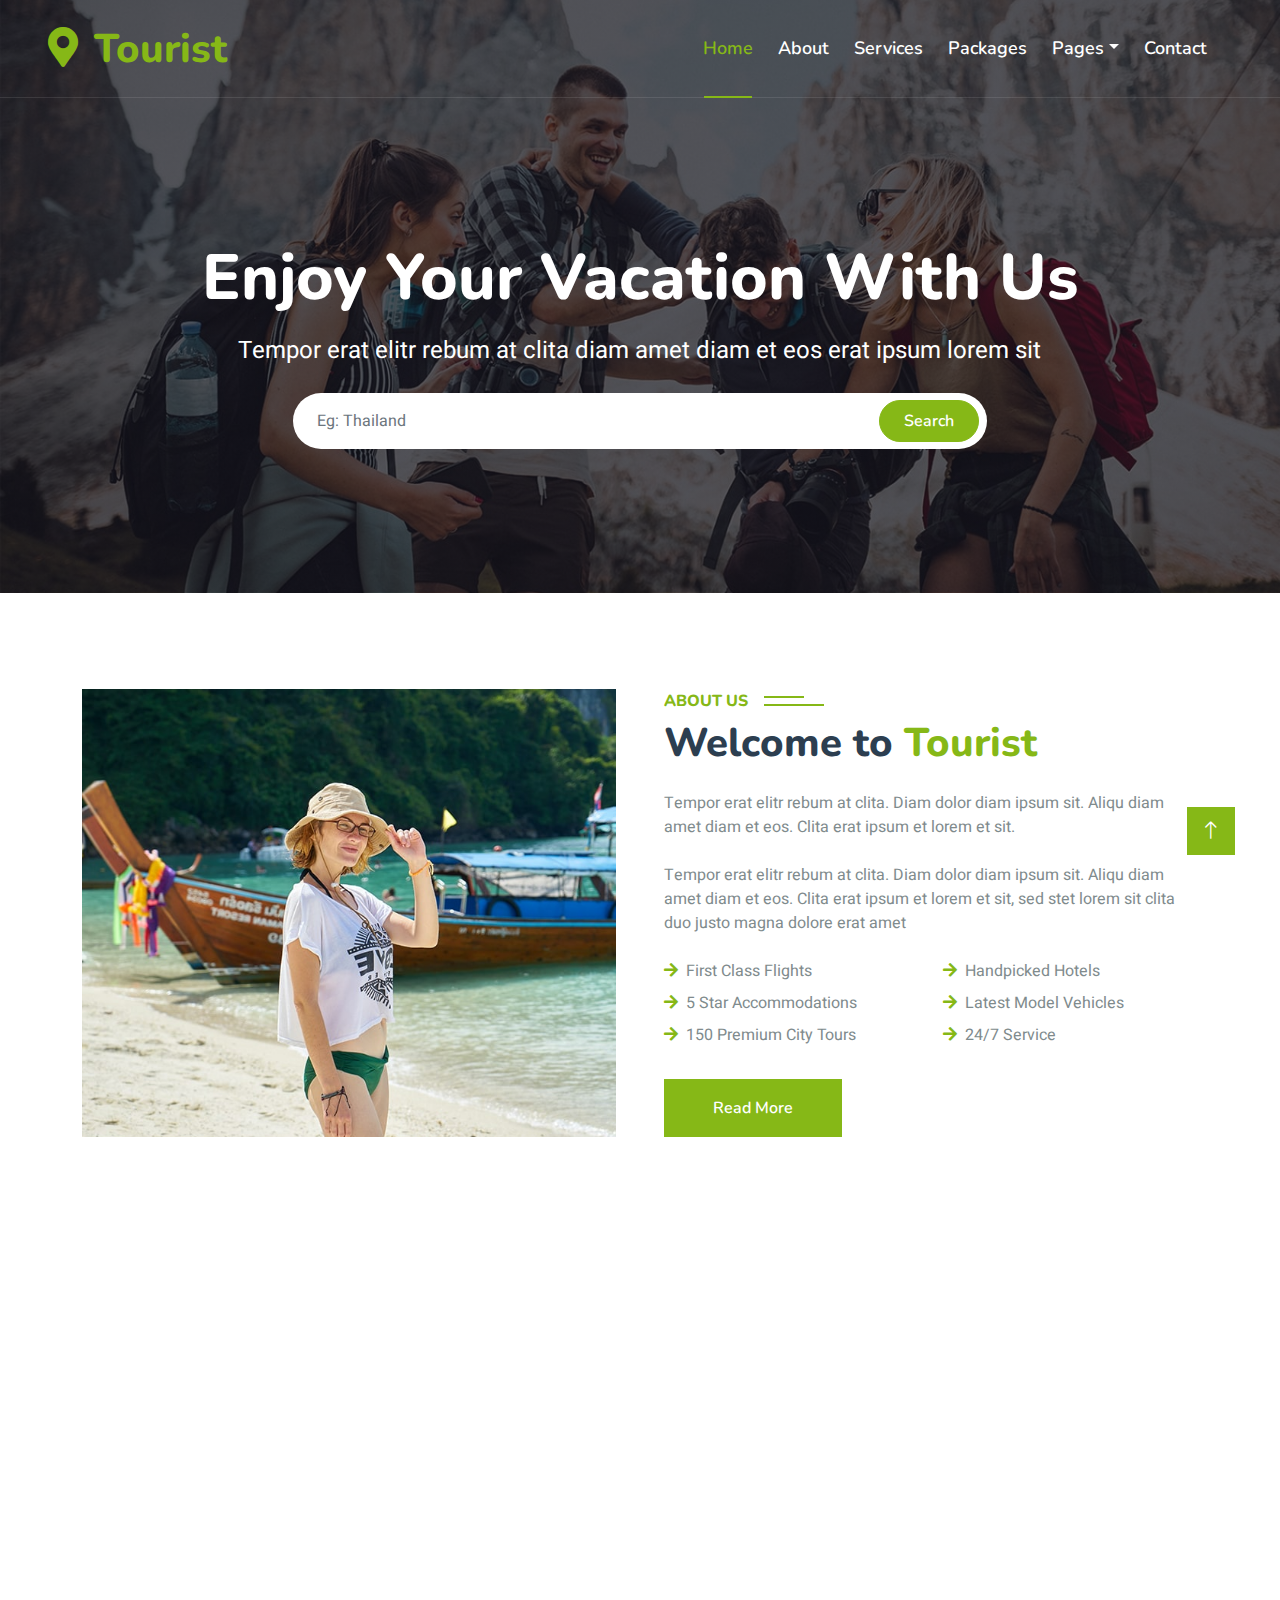
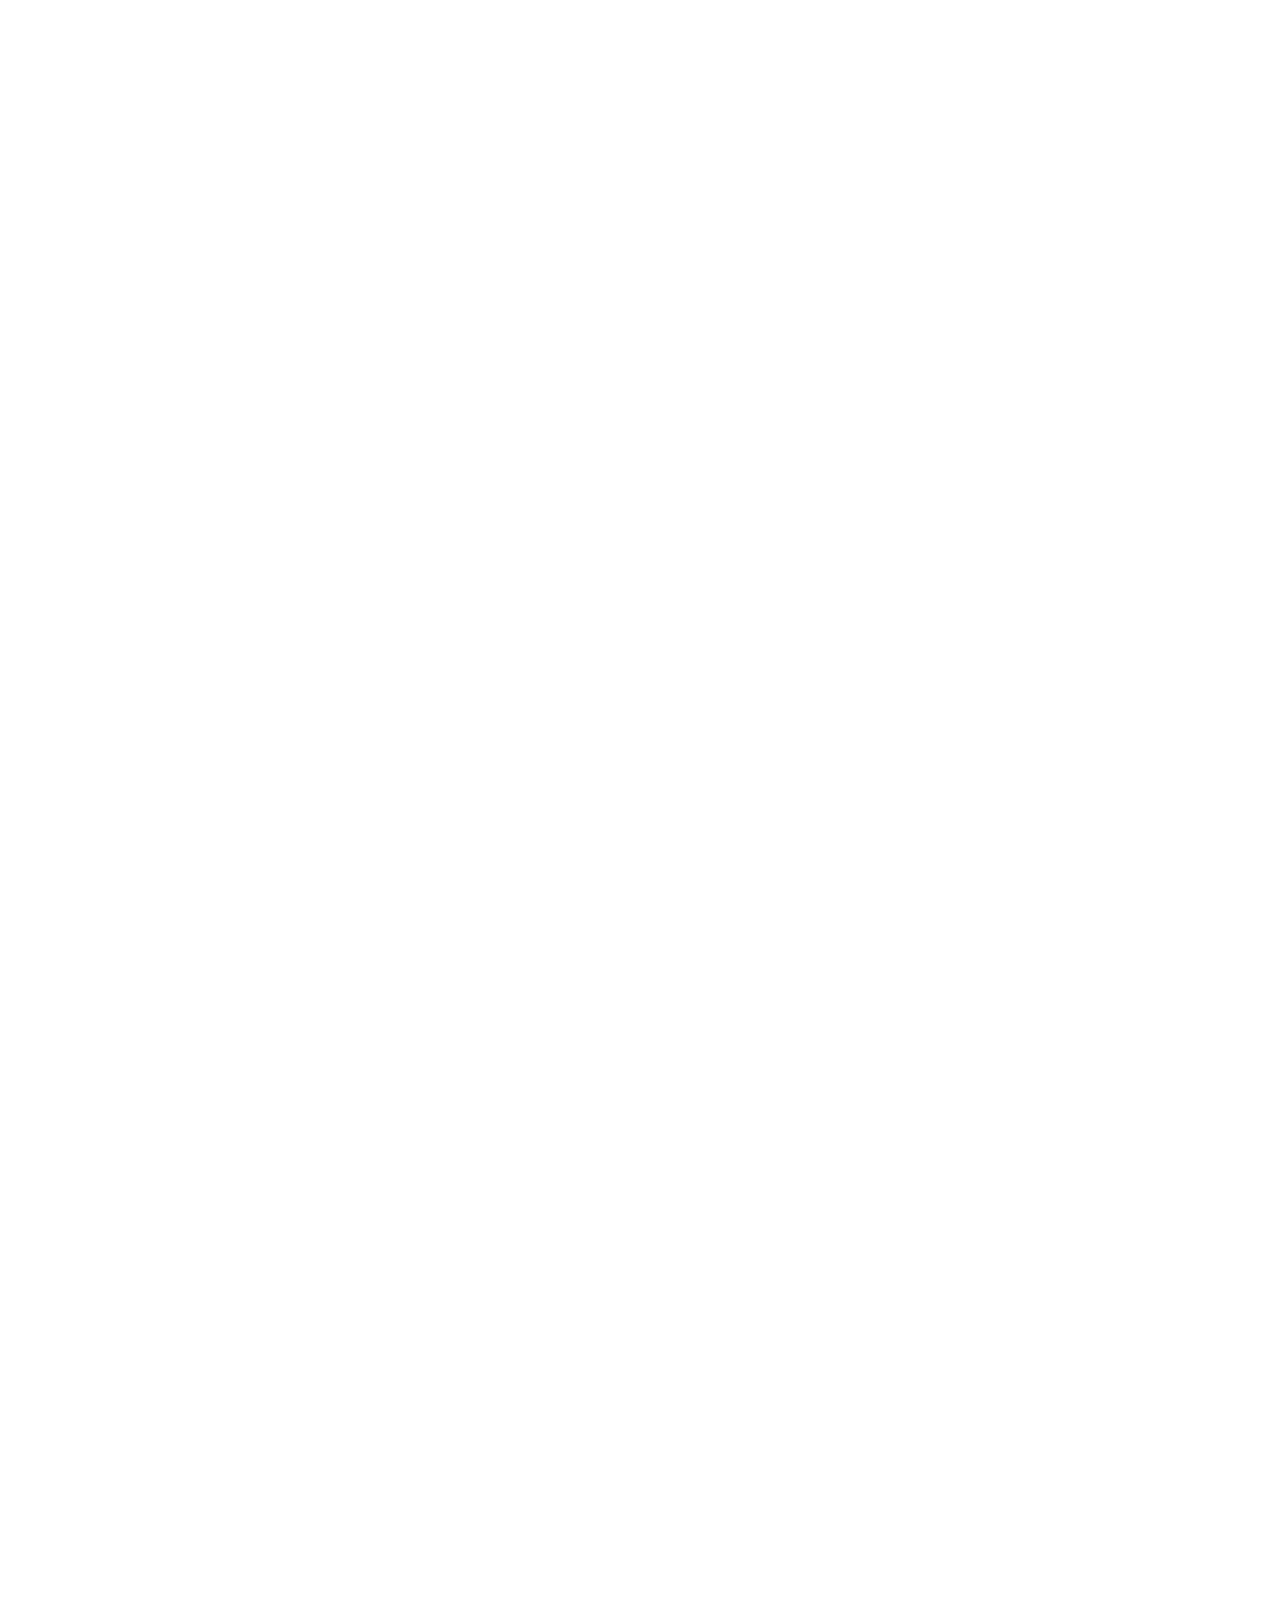
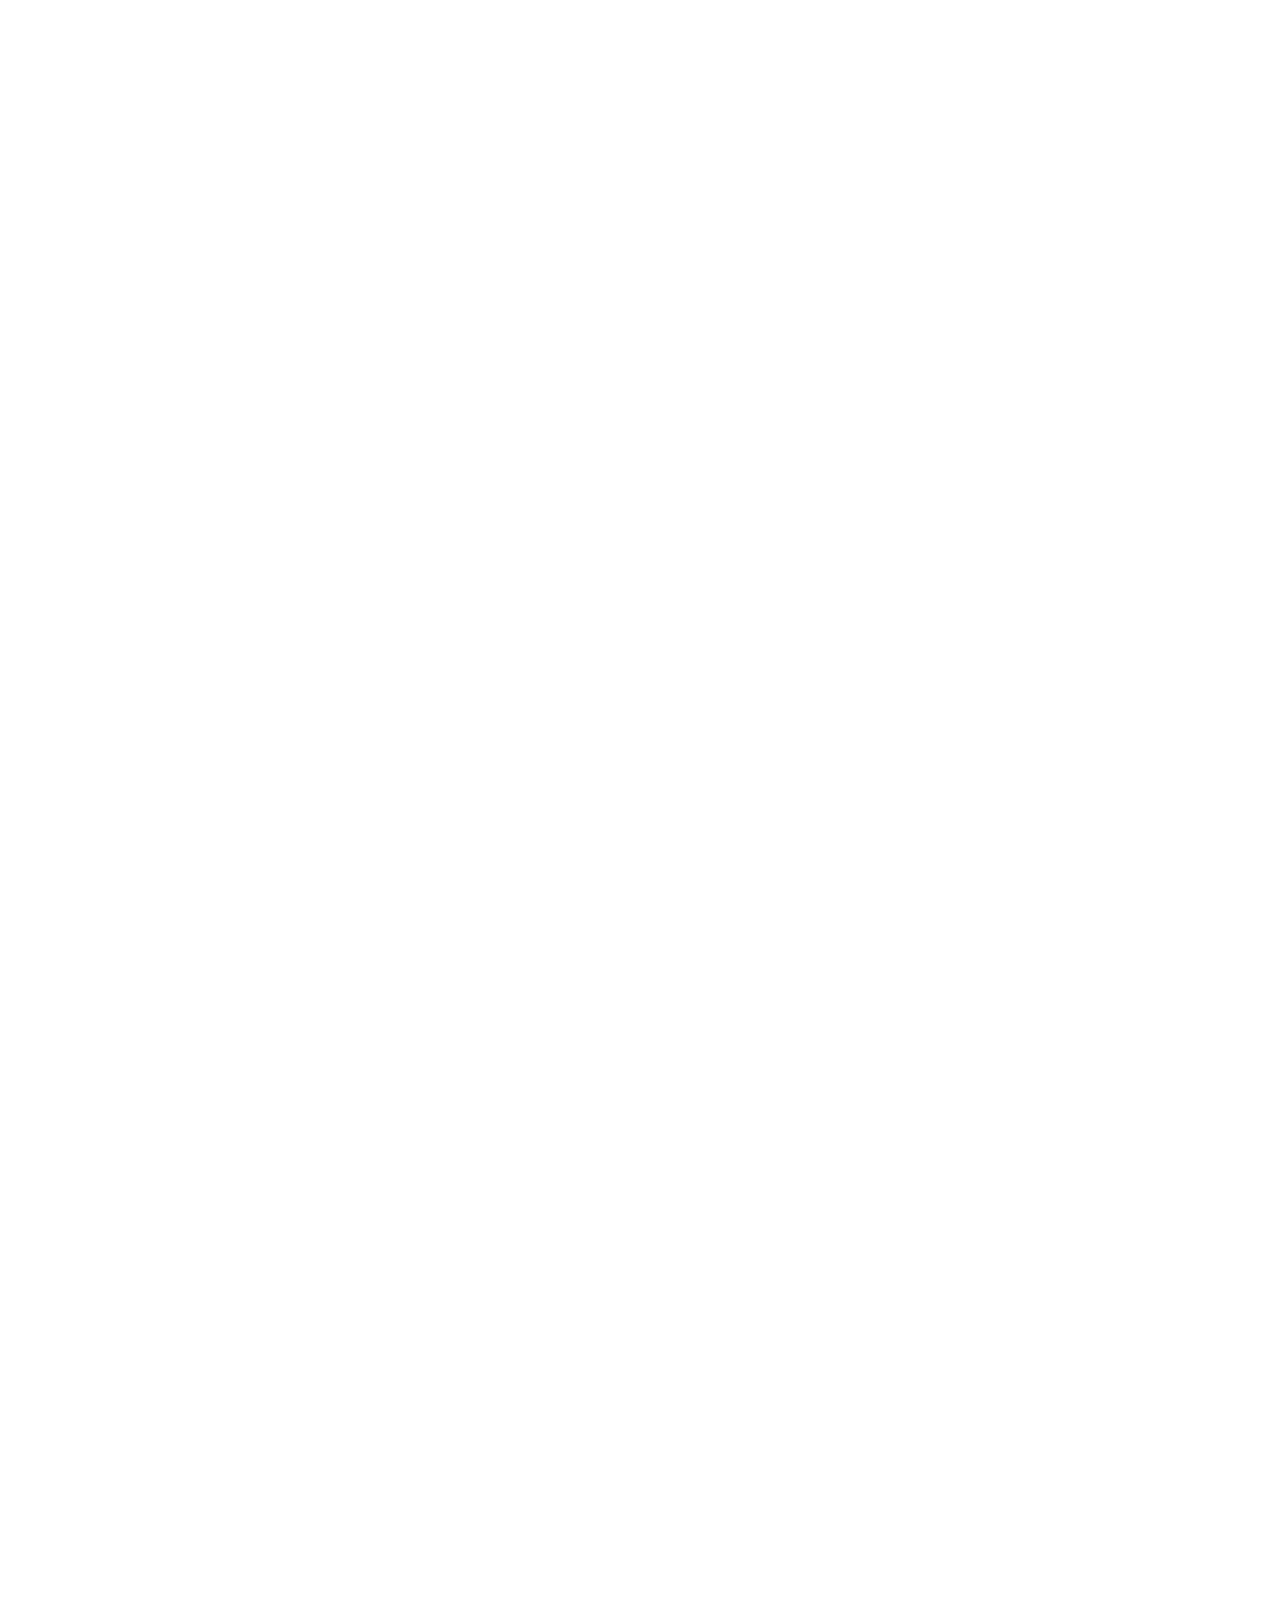
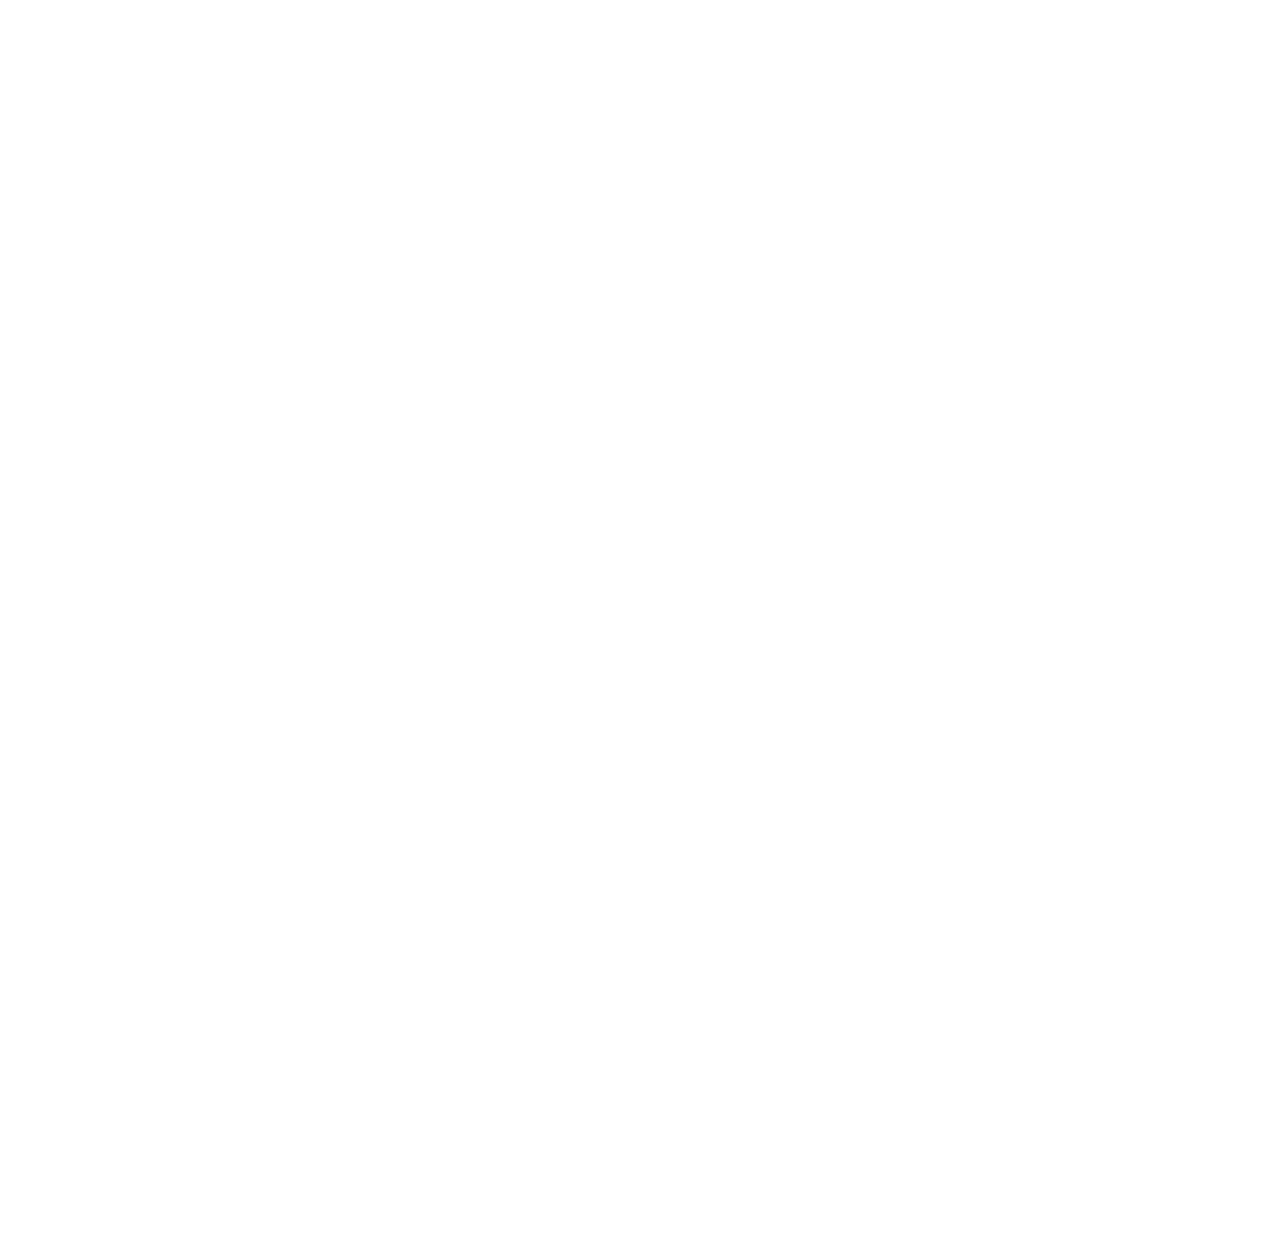
==== commit 54aedc96: "add templates" ====
--- a/travel-agency-html-template/index.html
+++ b/travel-agency-html-template/index.html
@@ -43,7 +43,7 @@
 
 
     <!-- Topbar Start -->
-    <div class="container-fluid bg-dark px-5 d-none d-lg-block">
+    <!-- <div class="container-fluid bg-dark px-5 d-none d-lg-block">
         <div class="row gx-0">
             <div class="col-lg-8 text-center text-lg-start mb-2 mb-lg-0">
                 <div class="d-inline-flex align-items-center" style="height: 45px;">
@@ -62,7 +62,7 @@
                 </div>
             </div>
         </div>
-    </div>
+    </div> -->
     <!-- Topbar End -->
 
 
@@ -94,7 +94,7 @@
                     </div>
                     <a href="contact.html" class="nav-item nav-link">Contact</a>
                 </div>
-                <a href="" class="btn btn-primary rounded-pill py-2 px-4">Register</a>
+                <!-- <a hr  ef="" class="btn btn-primary rounded-pill py-2 px-4">Register</a> -->
             </div>
         </nav>
 
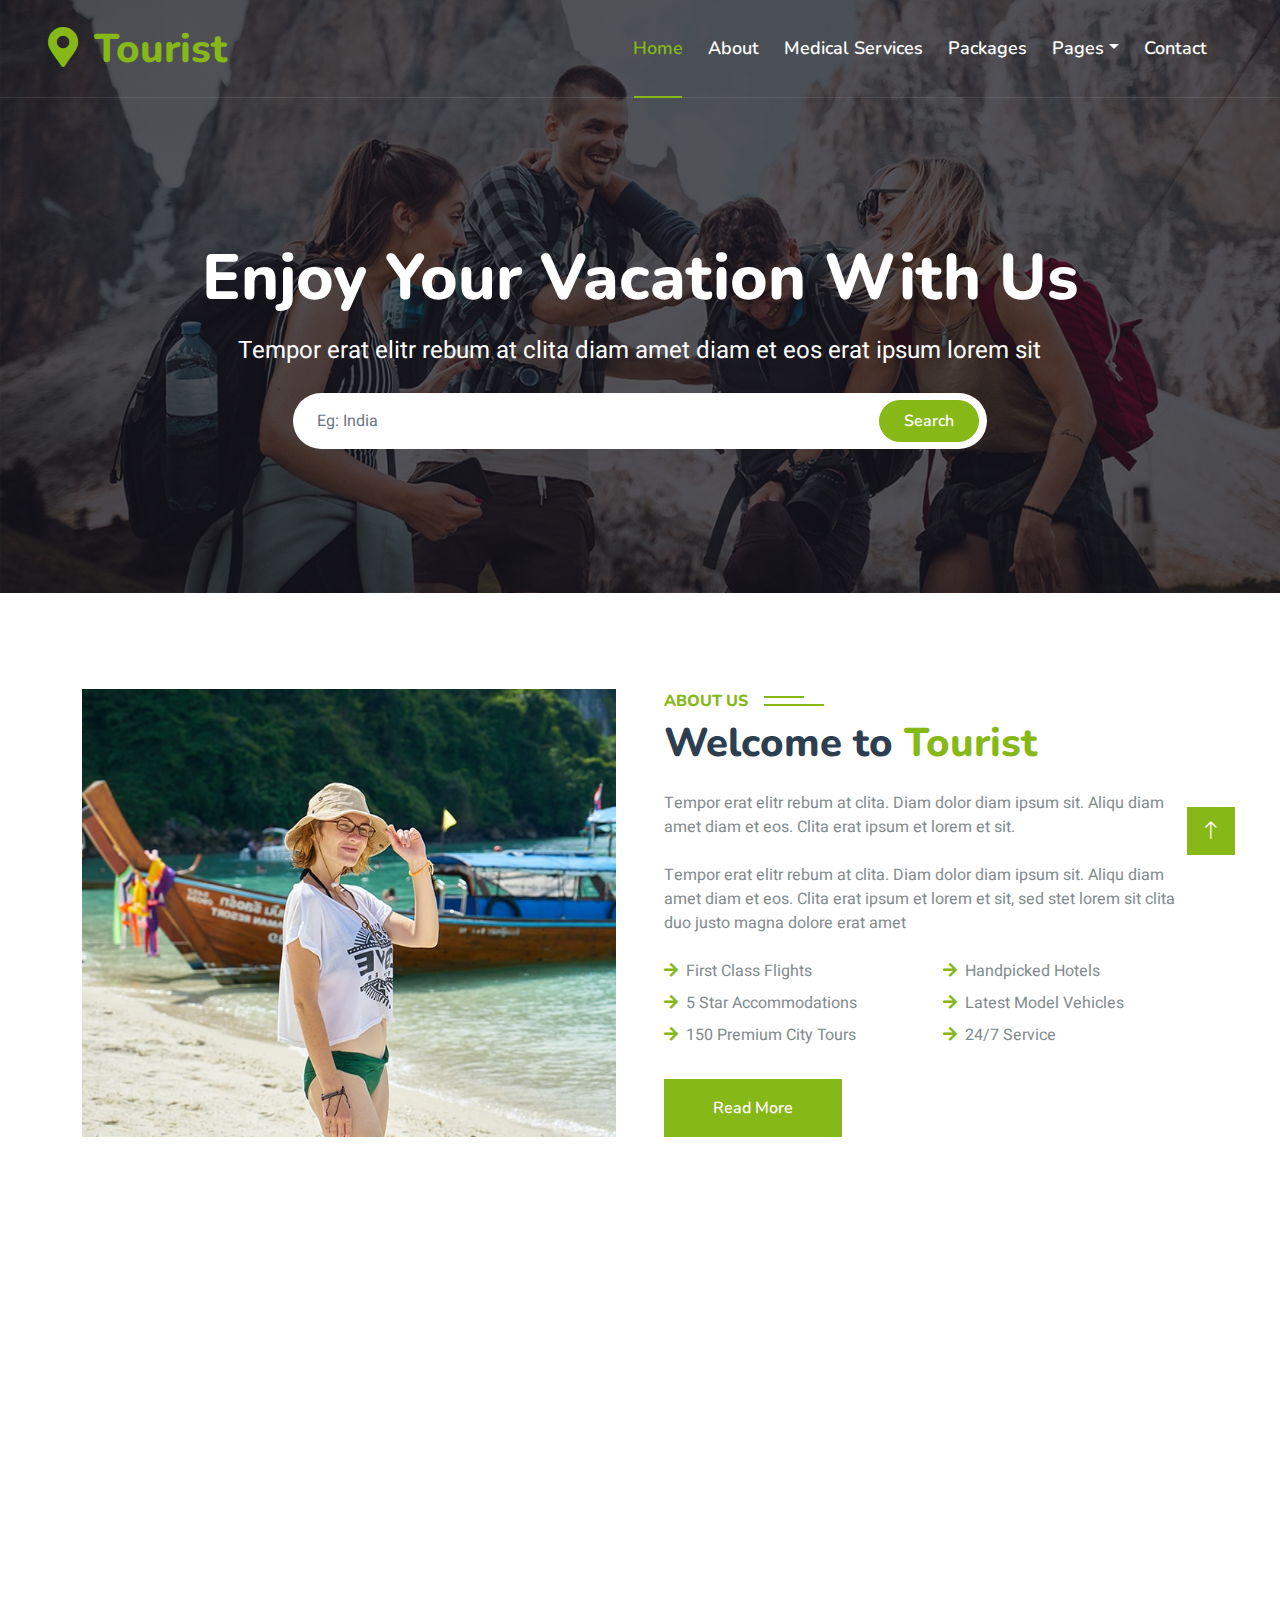
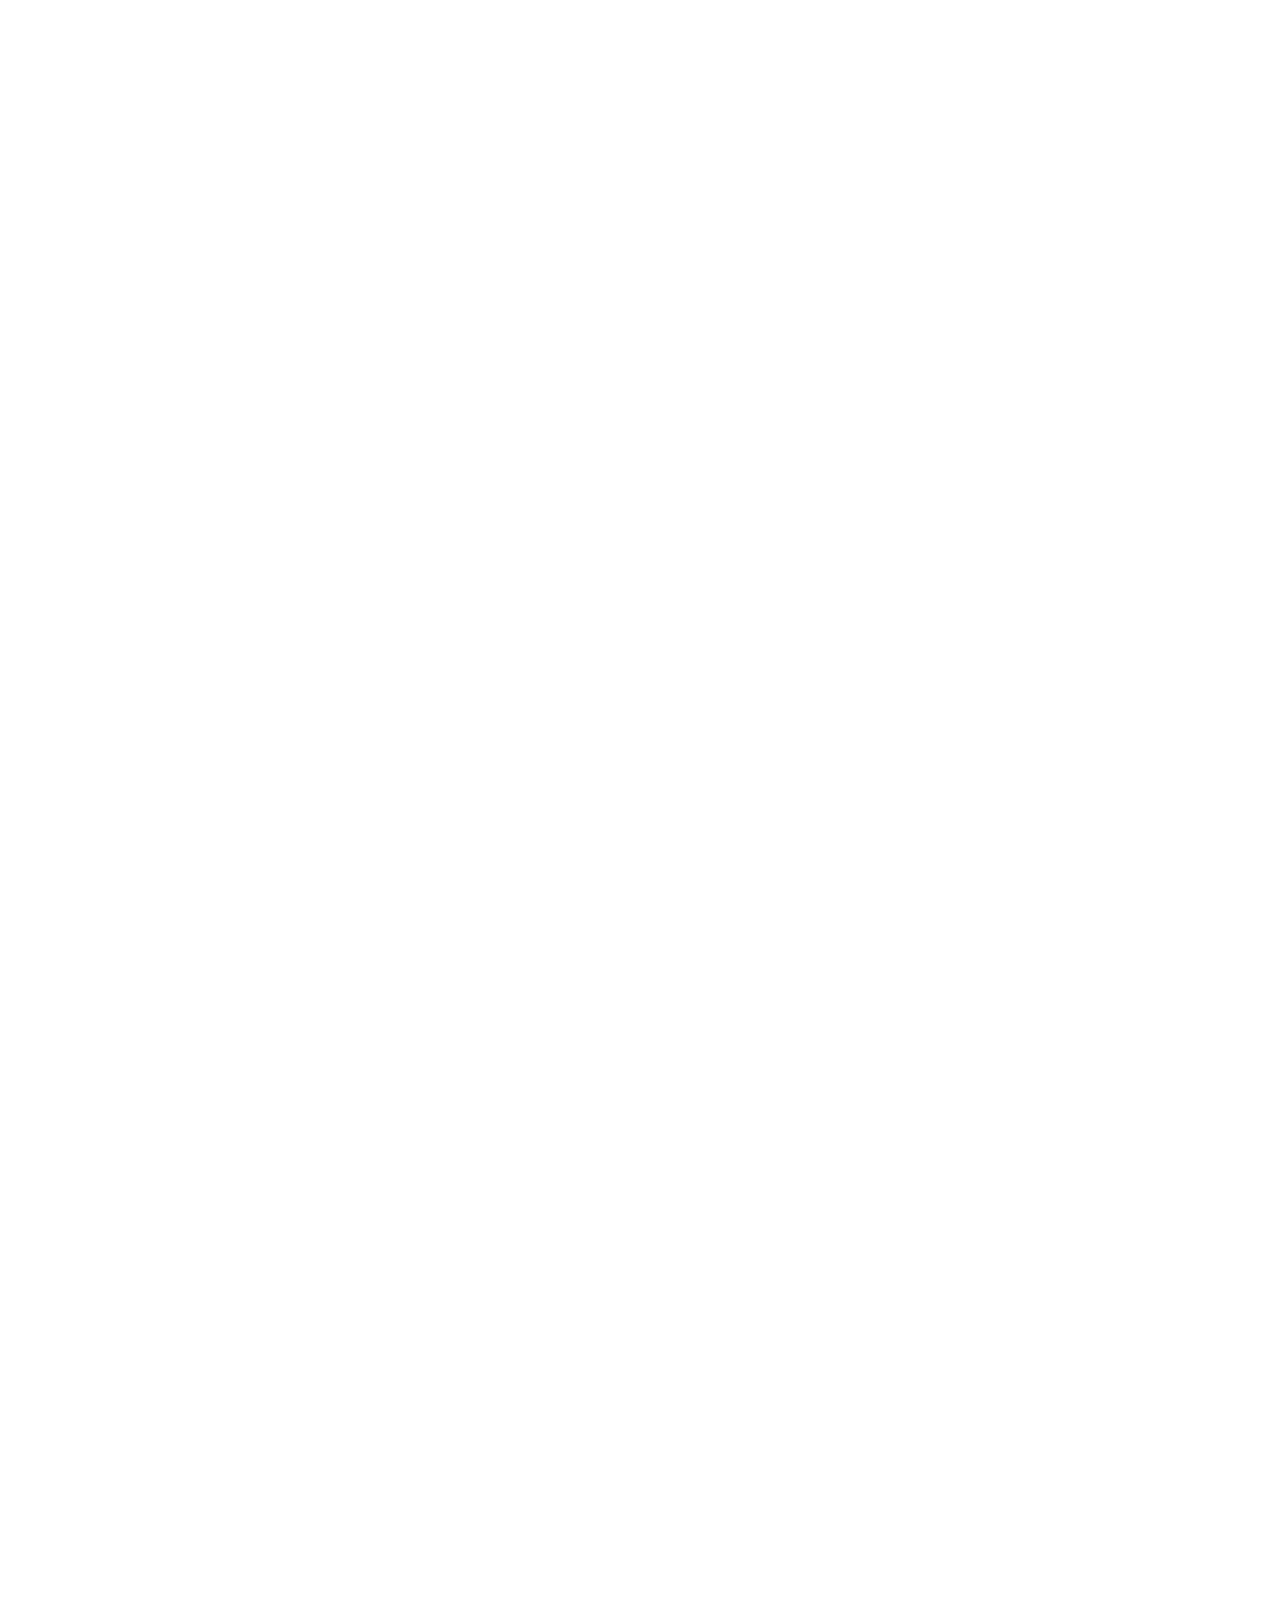
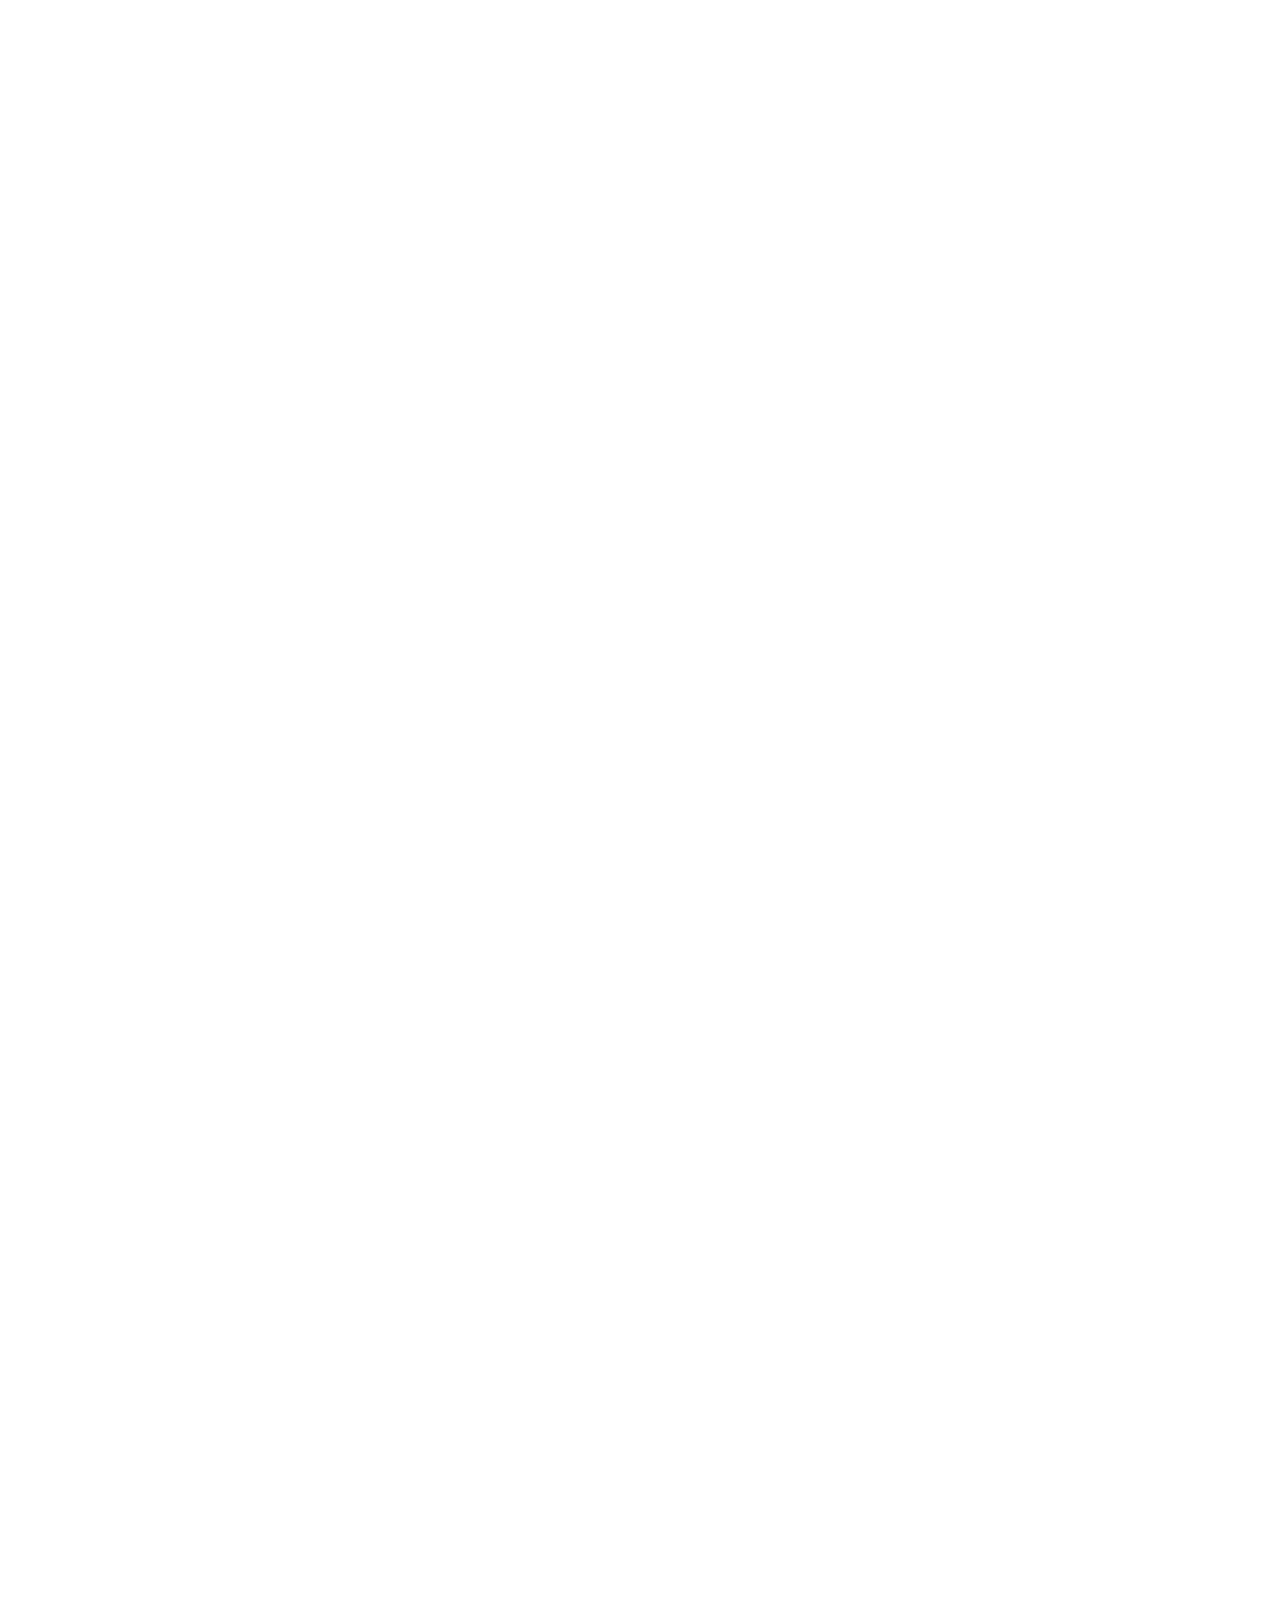
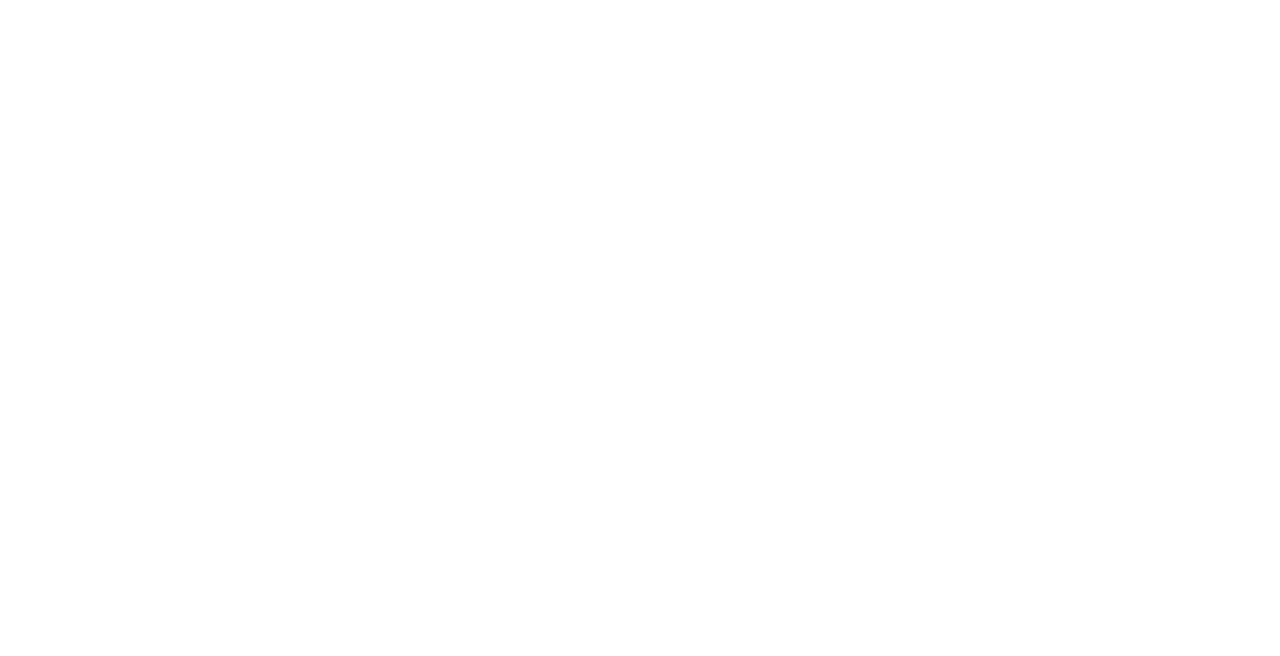
==== commit 3a678545: "add templates" ====
--- a/travel-agency-html-template/index.html
+++ b/travel-agency-html-template/index.html
@@ -80,7 +80,7 @@
                 <div class="navbar-nav ms-auto py-0">
                     <a href="index.html" class="nav-item nav-link active">Home</a>
                     <a href="about.html" class="nav-item nav-link">About</a>
-                    <a href="service.html" class="nav-item nav-link">Services</a>
+                    <a href="https://healinindia.gov.in/" class="nav-item nav-link">Medical Services</a>
                     <a href="package.html" class="nav-item nav-link">Packages</a>
                     <div class="nav-item dropdown">
                         <a href="#" class="nav-link dropdown-toggle" data-bs-toggle="dropdown">Pages</a>
@@ -105,7 +105,7 @@
                         <h1 class="display-3 text-white mb-3 animated slideInDown">Enjoy Your Vacation With Us</h1>
                         <p class="fs-4 text-white mb-4 animated slideInDown">Tempor erat elitr rebum at clita diam amet diam et eos erat ipsum lorem sit</p>
                         <div class="position-relative w-75 mx-auto animated slideInDown">
-                            <input class="form-control border-0 rounded-pill w-100 py-3 ps-4 pe-5" type="text" placeholder="Eg: Thailand">
+                            <input class="form-control border-0 rounded-pill w-100 py-3 ps-4 pe-5" type="text" placeholder="Eg: India">
                             <button type="button" class="btn btn-primary rounded-pill py-2 px-4 position-absolute top-0 end-0 me-2" style="margin-top: 7px;">Search</button>
                         </div>
                     </div>
@@ -170,7 +170,7 @@
                     <div class="service-item rounded pt-3">
                         <div class="p-4">
                             <i class="fa fa-3x fa-globe text-primary mb-4"></i>
-                            <h5>WorldWide Tours</h5>
+                            <h5>Travel Services</h5>
                             <p>Diam elitr kasd sed at elitr sed ipsum justo dolor sed clita amet diam</p>
                         </div>
                     </div>
@@ -197,7 +197,7 @@
                     <div class="service-item rounded pt-3">
                         <div class="p-4">
                             <i class="fa fa-3x fa-cog text-primary mb-4"></i>
-                            <h5>Event Management</h5>
+                            <h5>Insurance Services</h5>
                             <p>Diam elitr kasd sed at elitr sed ipsum justo dolor sed clita amet diam</p>
                         </div>
                     </div>
@@ -206,7 +206,7 @@
                     <div class="service-item rounded pt-3">
                         <div class="p-4">
                             <i class="fa fa-3x fa-globe text-primary mb-4"></i>
-                            <h5>WorldWide Tours</h5>
+                            <h5>Medical Services</h5>
                             <p>Diam elitr kasd sed at elitr sed ipsum justo dolor sed clita amet diam</p>
                         </div>
                     </div>
@@ -215,7 +215,7 @@
                     <div class="service-item rounded pt-3">
                         <div class="p-4">
                             <i class="fa fa-3x fa-hotel text-primary mb-4"></i>
-                            <h5>Hotel Reservation</h5>
+                            <h5>Foods Services</h5>
                             <p>Diam elitr kasd sed at elitr sed ipsum justo dolor sed clita amet diam</p>
                         </div>
                     </div>
@@ -224,7 +224,7 @@
                     <div class="service-item rounded pt-3">
                         <div class="p-4">
                             <i class="fa fa-3x fa-user text-primary mb-4"></i>
-                            <h5>Travel Guides</h5>
+                            <h5>Tour Agency</h5>
                             <p>Diam elitr kasd sed at elitr sed ipsum justo dolor sed clita amet diam</p>
                         </div>
                     </div>
@@ -233,7 +233,7 @@
                     <div class="service-item rounded pt-3">
                         <div class="p-4">
                             <i class="fa fa-3x fa-cog text-primary mb-4"></i>
-                            <h5>Event Management</h5>
+                            <h5>24/7 chatbot support</h5>
                             <p>Diam elitr kasd sed at elitr sed ipsum justo dolor sed clita amet diam</p>
                         </div>
                     </div>
@@ -386,7 +386,7 @@
 
 
     <!-- Booking Start -->
-    <div class="container-xxl py-5 wow fadeInUp" data-wow-delay="0.1s">
+    <!-- <div class="container-xxl py-5 wow fadeInUp" data-wow-delay="0.1s">
         <div class="container">
             <div class="booking p-5">
                 <div class="row g-5 align-items-center">
@@ -444,7 +444,7 @@
                 </div>
             </div>
         </div>
-    </div>
+    </div> -->
     <!-- Booking Start -->
 
 
@@ -472,7 +472,7 @@
                         <div class="d-inline-flex align-items-center justify-content-center bg-primary rounded-circle position-absolute top-0 start-50 translate-middle shadow" style="width: 100px; height: 100px;">
                             <i class="fa fa-dollar-sign fa-3x text-white"></i>
                         </div>
-                        <h5 class="mt-4">Pay Online</h5>
+                        <h5 class="mt-4">Medical facilities</h5>
                         <hr class="w-25 mx-auto bg-primary mb-1">
                         <hr class="w-50 mx-auto bg-primary mt-0">
                         <p class="mb-0">Tempor erat elitr rebum clita dolor diam ipsum sit diam amet diam eos erat ipsum et lorem et sit sed stet lorem sit</p>
@@ -510,11 +510,11 @@
                         </div>
                         <div class="position-relative d-flex justify-content-center" style="margin-top: -19px;">
                             <a class="btn btn-square mx-1" href=""><i class="fab fa-facebook-f"></i></a>
-                            <a class="btn btn-square mx-1" href=""><i class="fab fa-twitter"></i></a>
+                            <a class="btn btn-square mx-1" href=""><i class="fab fa-whatsapp"></i></a>
                             <a class="btn btn-square mx-1" href=""><i class="fab fa-instagram"></i></a>
                         </div>
                         <div class="text-center p-4">
-                            <h5 class="mb-0">Full Name</h5>
+                            <h5 class="mb-0">Vishal Mehra</h5>
                             <small>Designation</small>
                         </div>
                     </div>
@@ -526,11 +526,11 @@
                         </div>
                         <div class="position-relative d-flex justify-content-center" style="margin-top: -19px;">
                             <a class="btn btn-square mx-1" href=""><i class="fab fa-facebook-f"></i></a>
-                            <a class="btn btn-square mx-1" href=""><i class="fab fa-twitter"></i></a>
+                            <a class="btn btn-square mx-1" href=""><i class="fab fa-whatsapp"></i></a>
                             <a class="btn btn-square mx-1" href=""><i class="fab fa-instagram"></i></a>
                         </div>
                         <div class="text-center p-4">
-                            <h5 class="mb-0">Full Name</h5>
+                            <h5 class="mb-0">Sneha Gosal</h5>
                             <small>Designation</small>
                         </div>
                     </div>
@@ -542,11 +542,11 @@
                         </div>
                         <div class="position-relative d-flex justify-content-center" style="margin-top: -19px;">
                             <a class="btn btn-square mx-1" href=""><i class="fab fa-facebook-f"></i></a>
-                            <a class="btn btn-square mx-1" href=""><i class="fab fa-twitter"></i></a>
+                            <a class="btn btn-square mx-1" href=""><i class="fab fa-whatsapp"></i></a>
                             <a class="btn btn-square mx-1" href=""><i class="fab fa-instagram"></i></a>
                         </div>
                         <div class="text-center p-4">
-                            <h5 class="mb-0">Full Name</h5>
+                            <h5 class="mb-0">Ravi Tejaa</h5>
                             <small>Designation</small>
                         </div>
                     </div>
@@ -558,11 +558,11 @@
                         </div>
                         <div class="position-relative d-flex justify-content-center" style="margin-top: -19px;">
                             <a class="btn btn-square mx-1" href=""><i class="fab fa-facebook-f"></i></a>
-                            <a class="btn btn-square mx-1" href=""><i class="fab fa-twitter"></i></a>
+                            <a class="btn btn-square mx-1" href=""><i class="fab fa-whatsapp"></i></a>
                             <a class="btn btn-square mx-1" href=""><i class="fab fa-instagram"></i></a>
                         </div>
                         <div class="text-center p-4">
-                            <h5 class="mb-0">Full Name</h5>
+                            <h5 class="mb-0">Khyati Rathod</h5>
                             <small>Designation</small>
                         </div>
                     </div>
@@ -662,8 +662,8 @@
                     <h4 class="text-white mb-3">Newsletter</h4>
                     <p>Dolor amet sit justo amet elitr clita ipsum elitr est.</p>
                     <div class="position-relative mx-auto" style="max-width: 400px;">
-                        <input class="form-control border-primary w-100 py-3 ps-4 pe-5" type="text" placeholder="Your email">
-                        <button type="button" class="btn btn-primary py-2 position-absolute top-0 end-0 mt-2 me-2">SignUp</button>
+                        <!-- <input class="form-control border-primary w-100 py-3 ps-4 pe-5" type="text" placeholder="Your email"> -->
+                        <!-- <button type="button" class="btn btn-primary py-2 position-absolute top-0 end-0 mt-2 me-2">SignUp</button> -->
                     </div>
                 </div>
             </div>
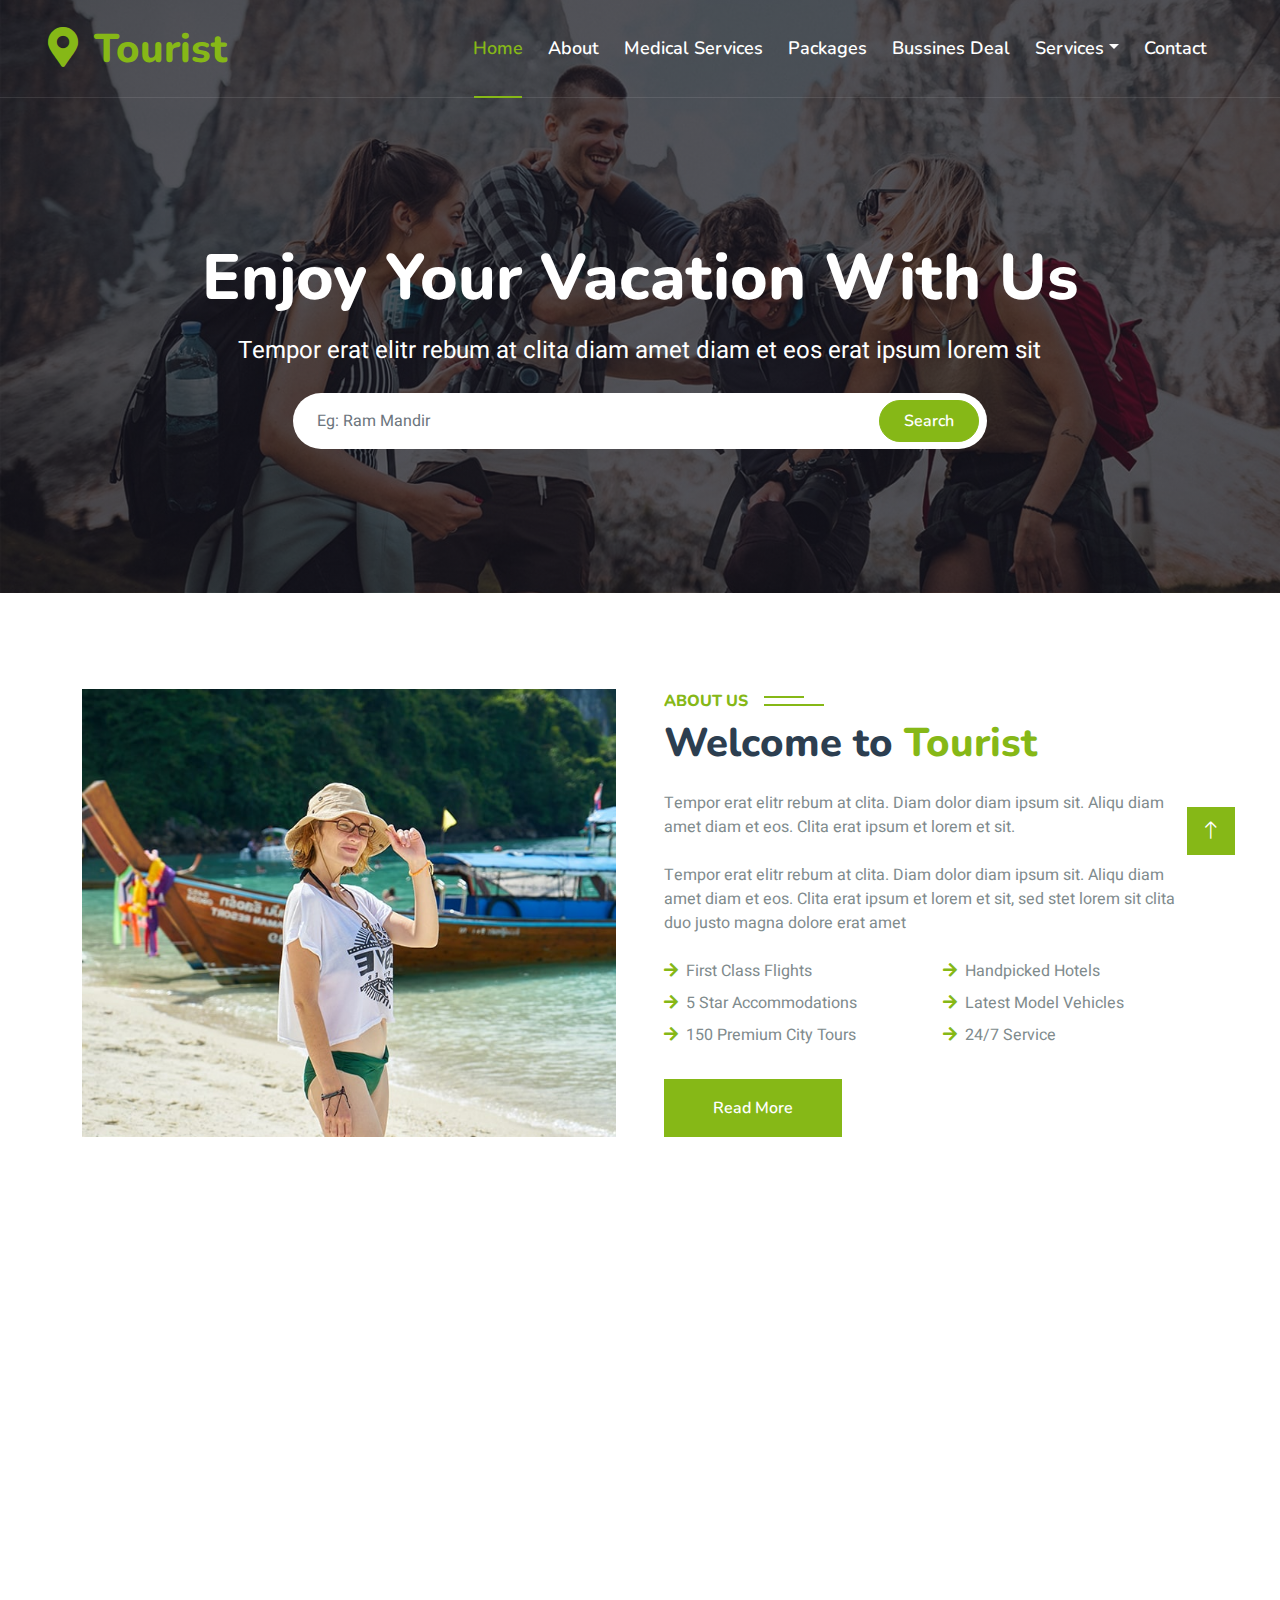
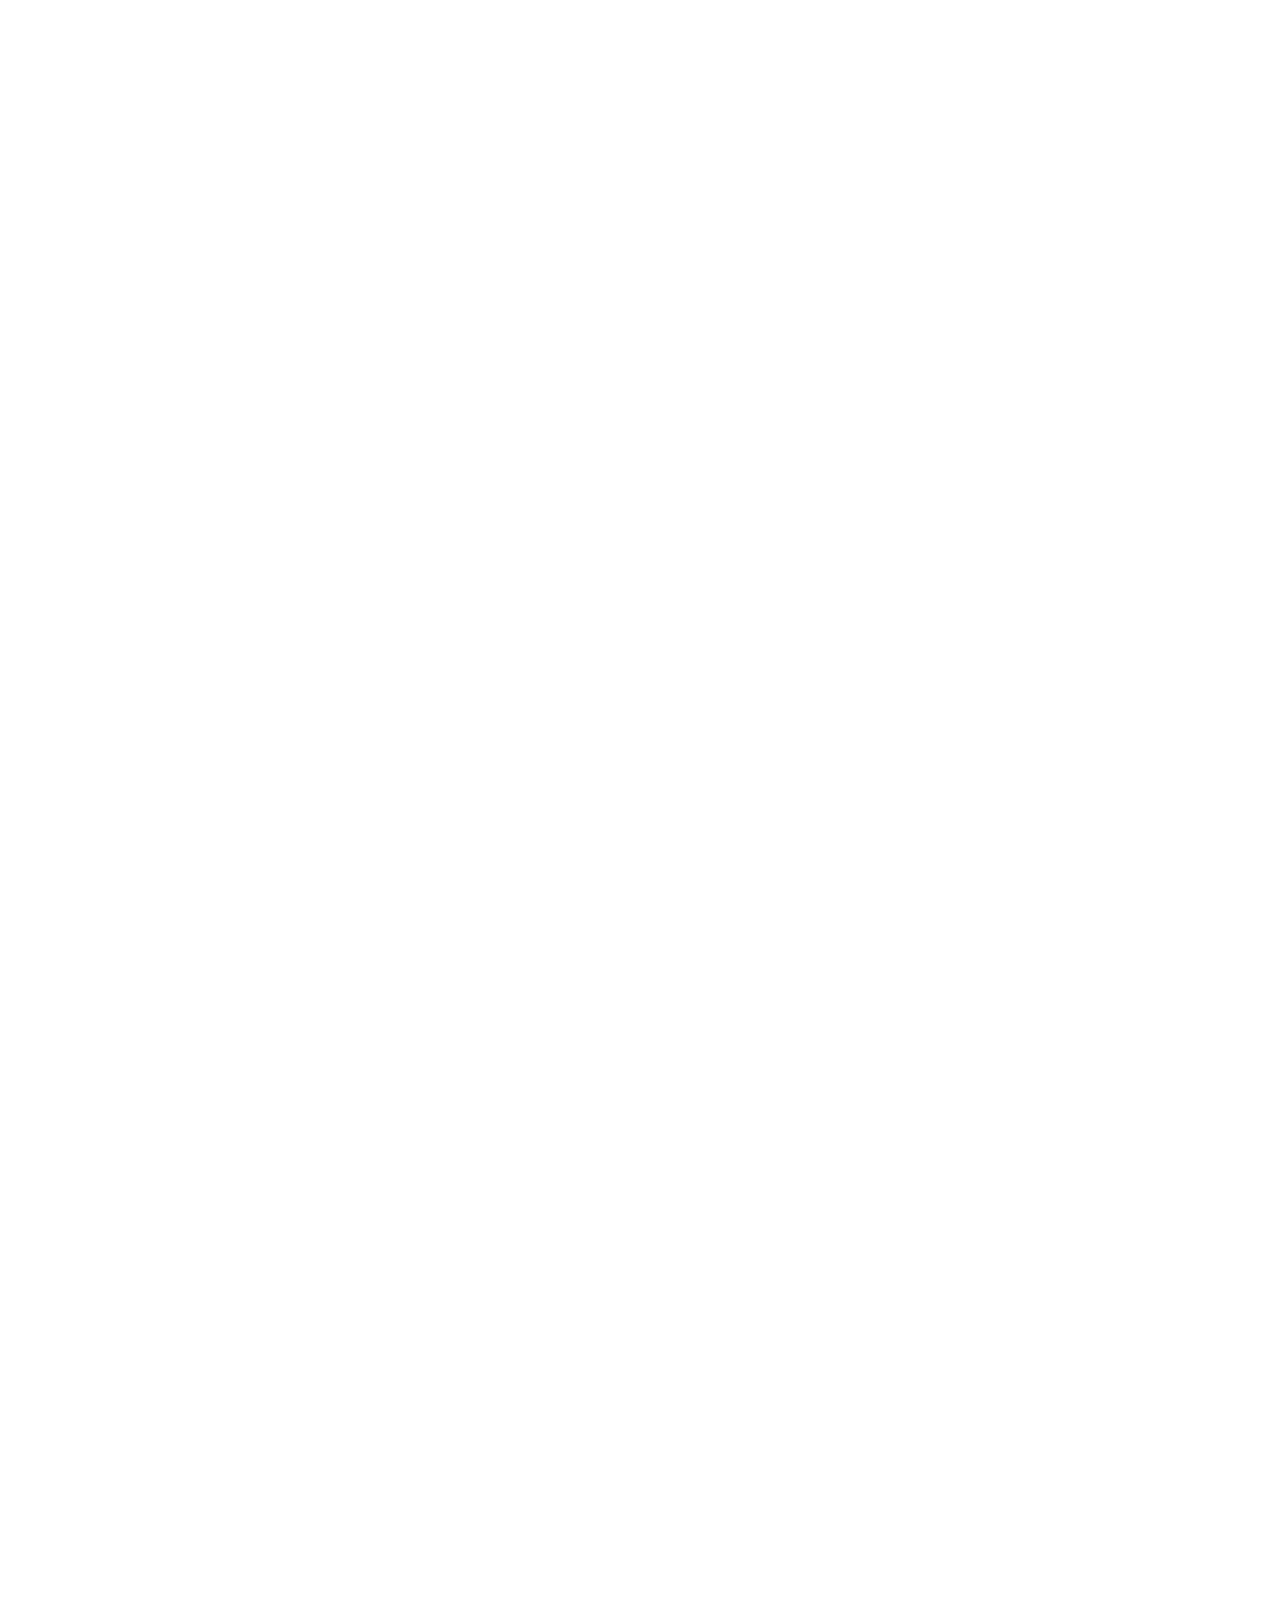
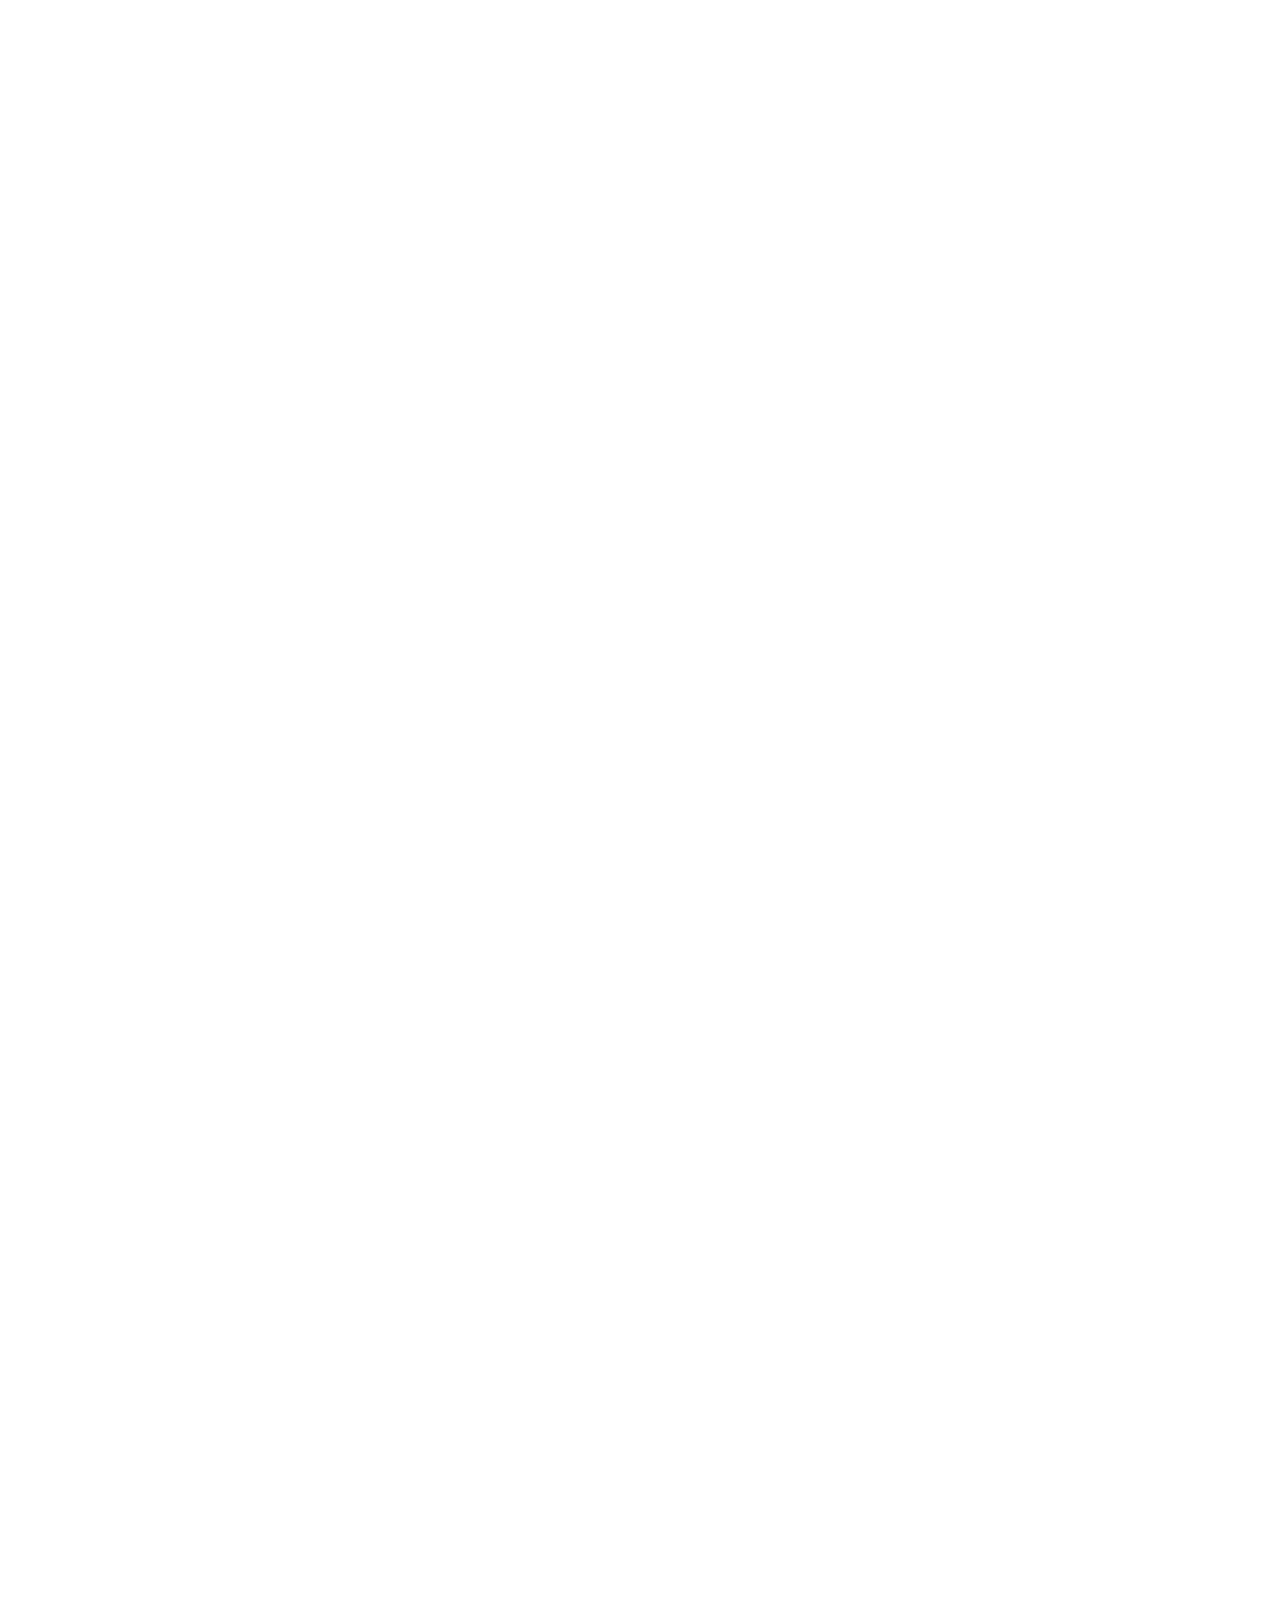
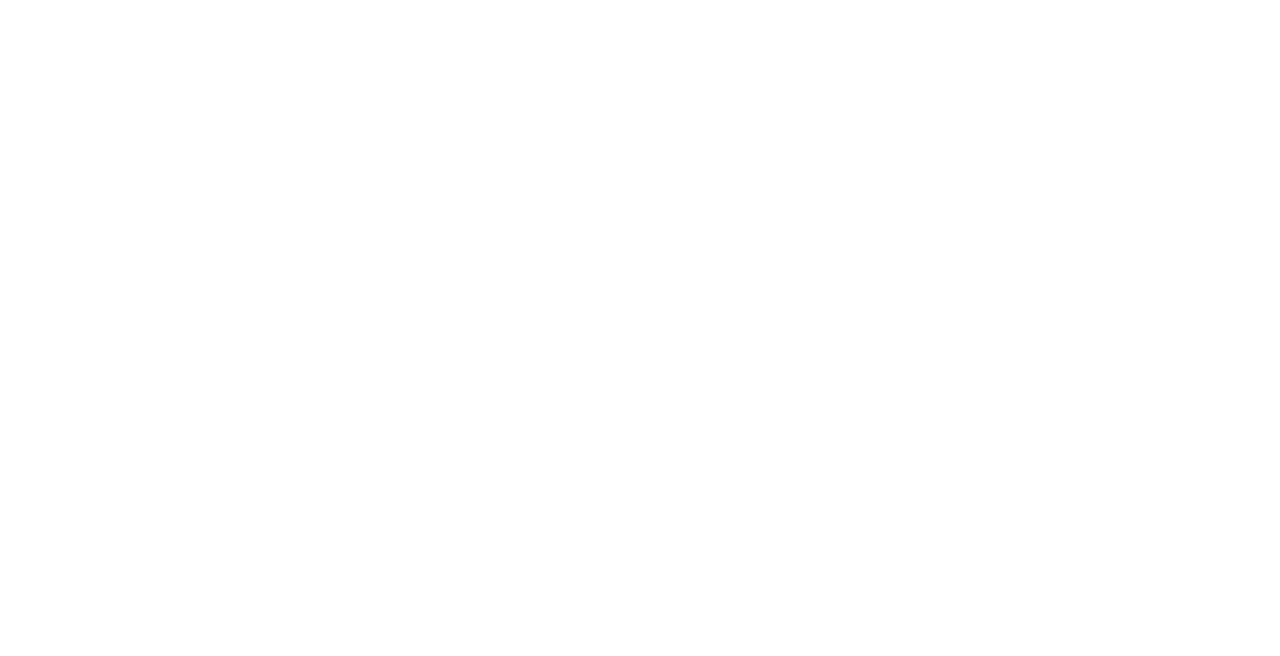
==== commit 8bd65054: "add templates" ====
--- a/travel-agency-html-template/index.html
+++ b/travel-agency-html-template/index.html
@@ -82,14 +82,15 @@
                     <a href="about.html" class="nav-item nav-link">About</a>
                     <a href="https://healinindia.gov.in/" class="nav-item nav-link">Medical Services</a>
                     <a href="package.html" class="nav-item nav-link">Packages</a>
+                    <a href="bussines.html" class="nav-item nav-link">Bussines Deal</a>
                     <div class="nav-item dropdown">
-                        <a href="#" class="nav-link dropdown-toggle" data-bs-toggle="dropdown">Pages</a>
+                        <a href="#" class="nav-link dropdown-toggle" data-bs-toggle="dropdown">Services</a>
                         <div class="dropdown-menu m-0">
                             <a href="destination.html" class="dropdown-item">Destination</a>
                             <a href="booking.html" class="dropdown-item">Booking</a>
                             <a href="team.html" class="dropdown-item">Travel Guides</a>
                             <a href="testimonial.html" class="dropdown-item">Testimonial</a>
-                            <a href="404.html" class="dropdown-item">404 Page</a>
+                            
                         </div>
                     </div>
                     <a href="contact.html" class="nav-item nav-link">Contact</a>
@@ -105,7 +106,7 @@
                         <h1 class="display-3 text-white mb-3 animated slideInDown">Enjoy Your Vacation With Us</h1>
                         <p class="fs-4 text-white mb-4 animated slideInDown">Tempor erat elitr rebum at clita diam amet diam et eos erat ipsum lorem sit</p>
                         <div class="position-relative w-75 mx-auto animated slideInDown">
-                            <input class="form-control border-0 rounded-pill w-100 py-3 ps-4 pe-5" type="text" placeholder="Eg: India">
+                            <input class="form-control border-0 rounded-pill w-100 py-3 ps-4 pe-5" type="text" placeholder="Eg: Ram Mandir">
                             <button type="button" class="btn btn-primary rounded-pill py-2 px-4 position-absolute top-0 end-0 me-2" style="margin-top: 7px;">Search</button>
                         </div>
                     </div>
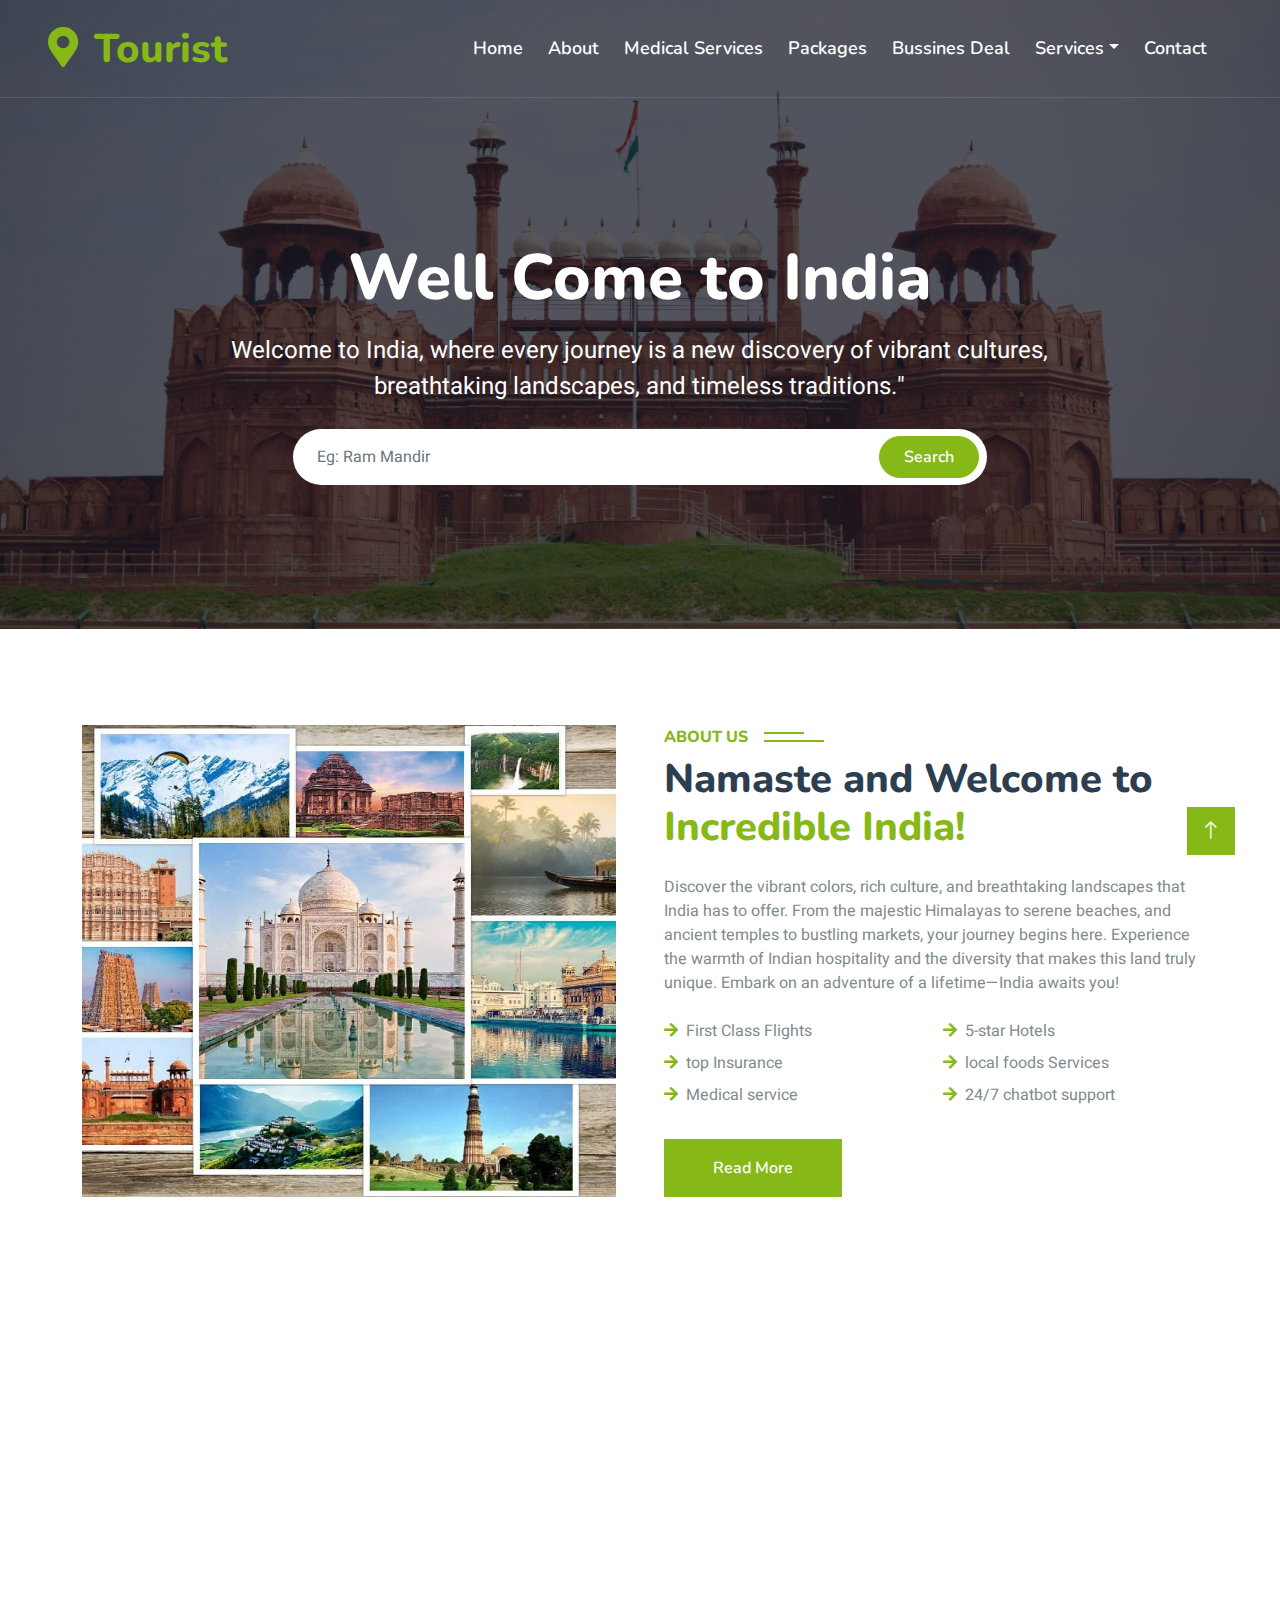
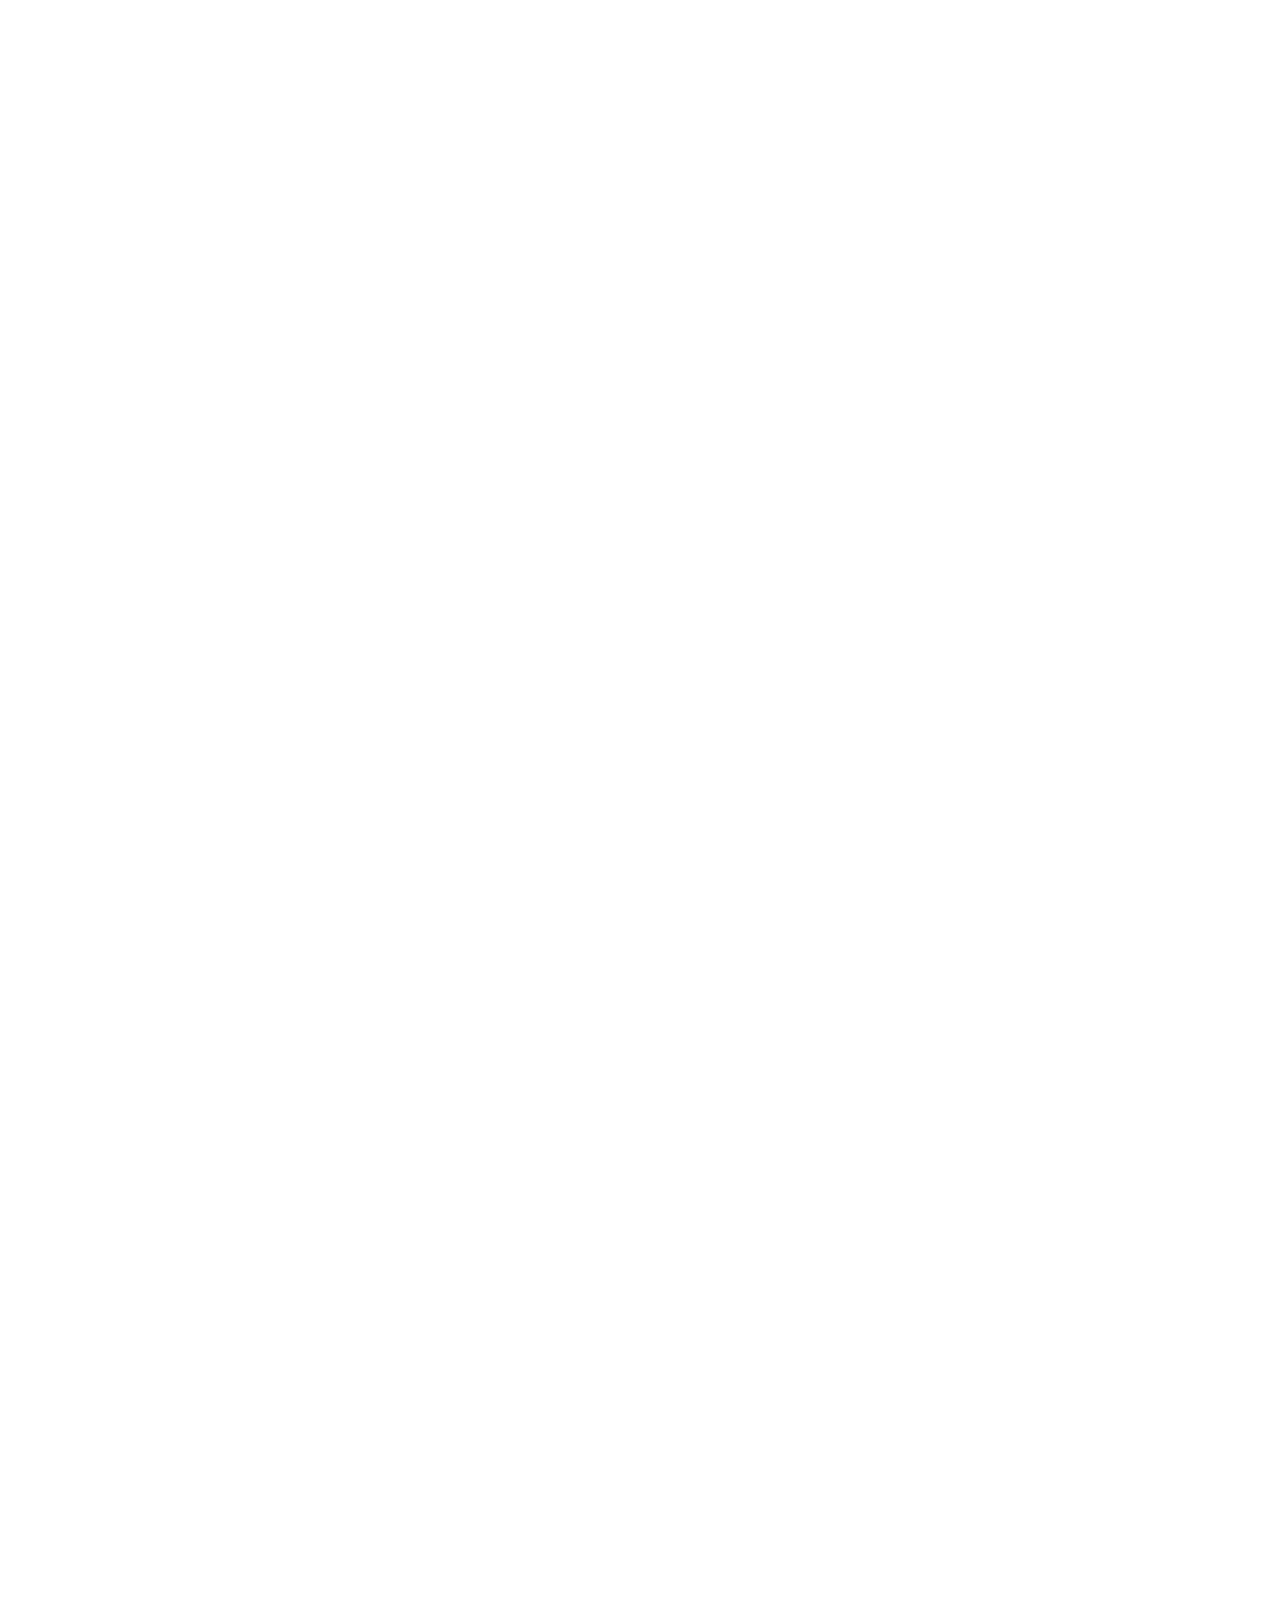
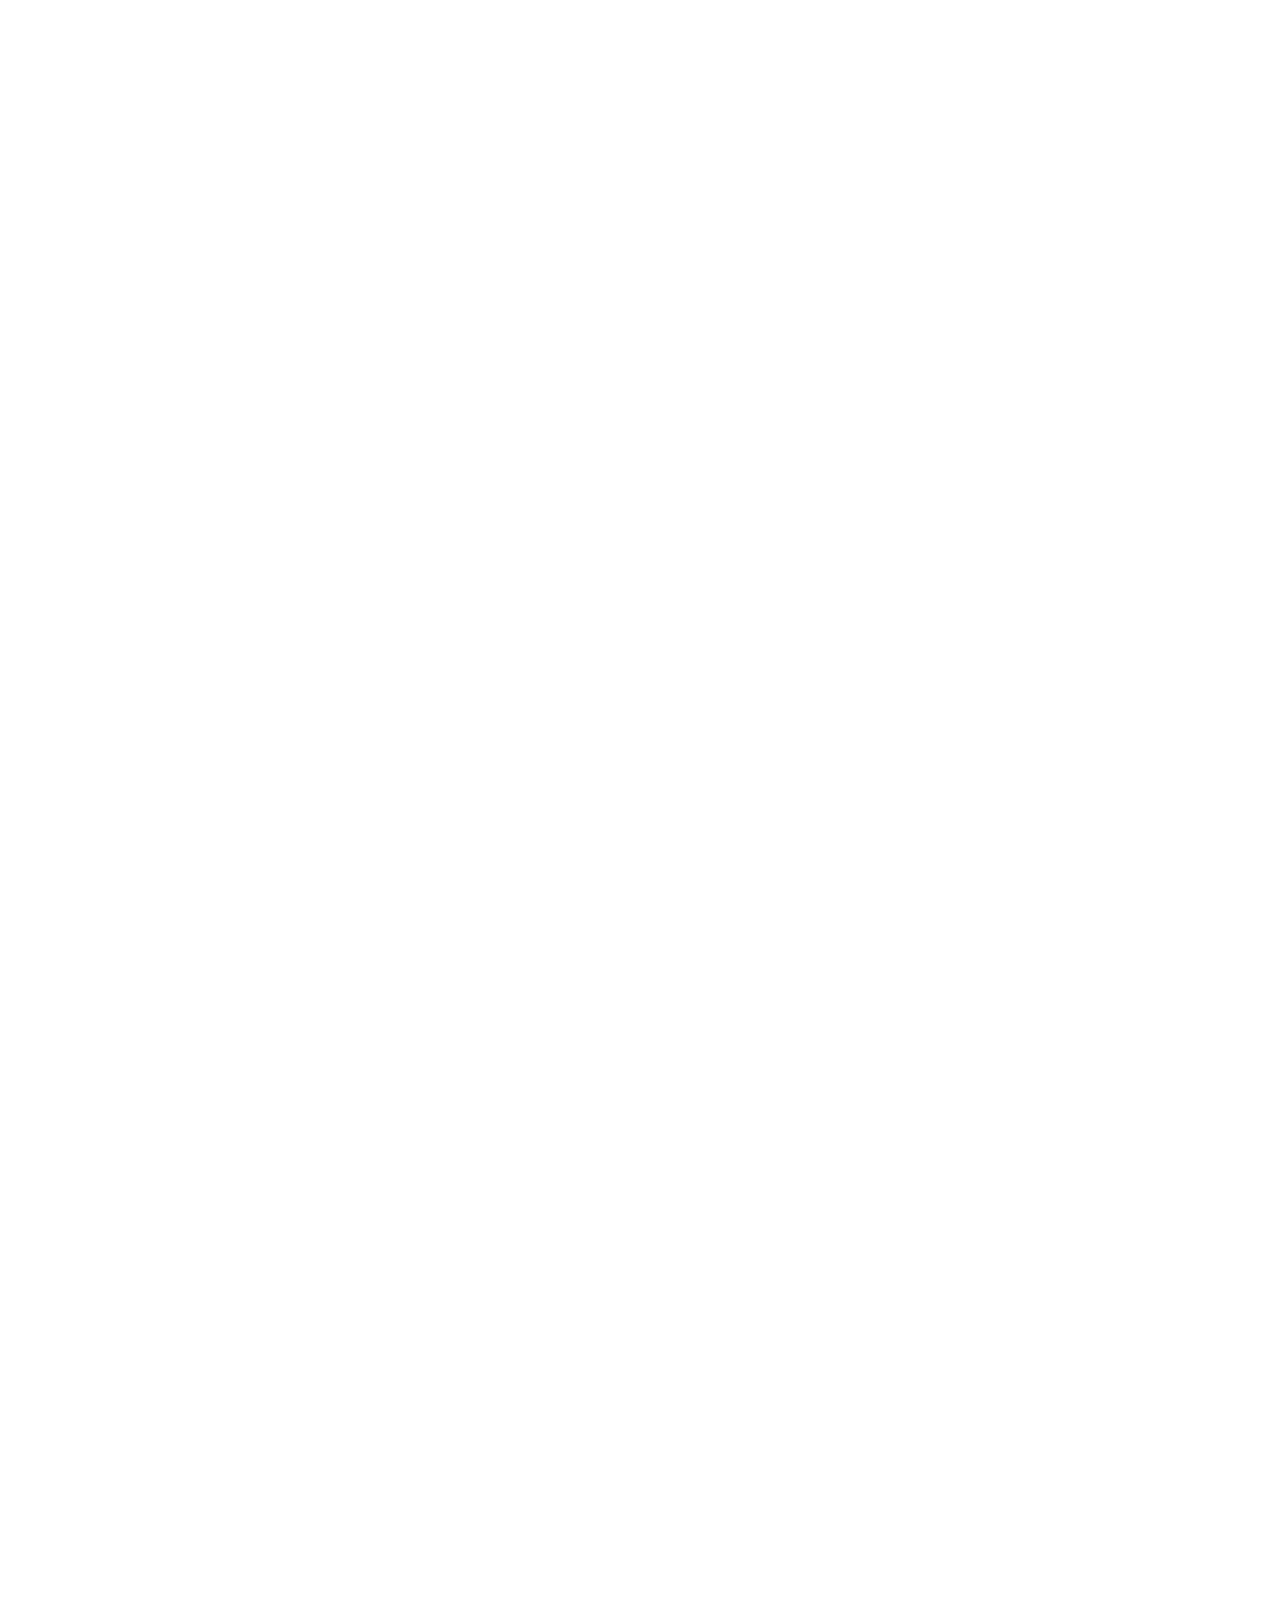
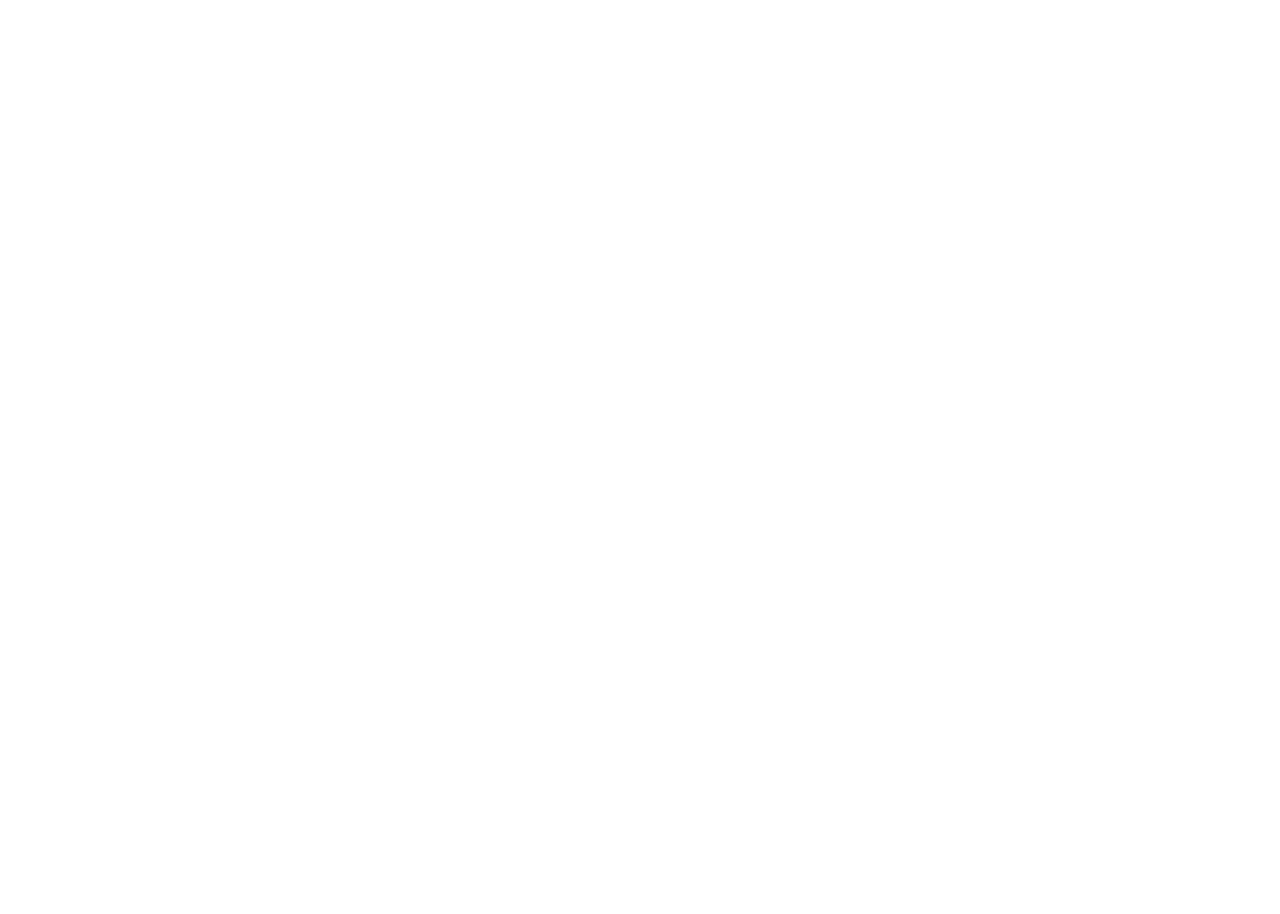
==== commit 0dd698e5: "add" ====
--- a/travel-agency-html-template/index.html
+++ b/travel-agency-html-template/index.html
@@ -78,7 +78,7 @@
             </button>
             <div class="collapse navbar-collapse" id="navbarCollapse">
                 <div class="navbar-nav ms-auto py-0">
-                    <a href="index.html" class="nav-item nav-link active">Home</a>
+                    <a href="index.html" class="nav-item nav-link">Home</a>
                     <a href="about.html" class="nav-item nav-link">About</a>
                     <a href="https://healinindia.gov.in/" class="nav-item nav-link">Medical Services</a>
                     <a href="package.html" class="nav-item nav-link">Packages</a>
@@ -87,9 +87,10 @@
                         <a href="#" class="nav-link dropdown-toggle" data-bs-toggle="dropdown">Services</a>
                         <div class="dropdown-menu m-0">
                             <a href="destination.html" class="dropdown-item">Destination</a>
-                            <a href="booking.html" class="dropdown-item">Booking</a>
+                            <a href="booking.html" class="dropdown-item">Insurance</a>
                             <a href="team.html" class="dropdown-item">Travel Guides</a>
-                            <a href="testimonial.html" class="dropdown-item">Testimonial</a>
+                            <a href="travelService.html" class="dropdown-item">Travel Service</a>
+                            <a href="hotelService.html" class="dropdown-item">Hotel Service</a>
                             
                         </div>
                     </div>
@@ -103,8 +104,8 @@
             <div class="container py-5">
                 <div class="row justify-content-center py-5">
                     <div class="col-lg-10 pt-lg-5 mt-lg-5 text-center">
-                        <h1 class="display-3 text-white mb-3 animated slideInDown">Enjoy Your Vacation With Us</h1>
-                        <p class="fs-4 text-white mb-4 animated slideInDown">Tempor erat elitr rebum at clita diam amet diam et eos erat ipsum lorem sit</p>
+                        <h1 class="display-3 text-white mb-3 animated slideInDown">Well Come to India</h1>
+                        <p class="fs-4 text-white mb-4 animated slideInDown">Welcome to India, where every journey is a new discovery of vibrant cultures, breathtaking landscapes, and timeless traditions."</p>
                         <div class="position-relative w-75 mx-auto animated slideInDown">
                             <input class="form-control border-0 rounded-pill w-100 py-3 ps-4 pe-5" type="text" placeholder="Eg: Ram Mandir">
                             <button type="button" class="btn btn-primary rounded-pill py-2 px-4 position-absolute top-0 end-0 me-2" style="margin-top: 7px;">Search</button>
@@ -123,39 +124,45 @@
             <div class="row g-5">
                 <div class="col-lg-6 wow fadeInUp" data-wow-delay="0.1s" style="min-height: 400px;">
                     <div class="position-relative h-100">
-                        <img class="img-fluid position-absolute w-100 h-100" src="img/about.jpg" alt="" style="object-fit: cover;">
+                        <img class="img-fluid position-absolute w-100 h-100" src="./img/Tourist-Places.jpg" alt="" style="object-fit: cover;">
                     </div>
                 </div>
                 <div class="col-lg-6 wow fadeInUp" data-wow-delay="0.3s">
                     <h6 class="section-title bg-white text-start text-primary pe-3">About Us</h6>
-                    <h1 class="mb-4">Welcome to <span class="text-primary">Tourist</span></h1>
-                    <p class="mb-4">Tempor erat elitr rebum at clita. Diam dolor diam ipsum sit. Aliqu diam amet diam et eos. Clita erat ipsum et lorem et sit.</p>
-                    <p class="mb-4">Tempor erat elitr rebum at clita. Diam dolor diam ipsum sit. Aliqu diam amet diam et eos. Clita erat ipsum et lorem et sit, sed stet lorem sit clita duo justo magna dolore erat amet</p>
+                    <h1 class="mb-4">Namaste and Welcome to  <span class="text-primary">Incredible India!</span></h1>
+                    <p class="mb-4">
+                        Discover the vibrant colors, rich culture, and breathtaking landscapes that India has to offer.
+                        From the majestic Himalayas to serene beaches, and ancient temples to bustling markets, your journey begins here.
+                        Experience the warmth of Indian hospitality and the diversity that makes this land truly unique.
+                        Embark on an adventure of a lifetime—India awaits you!
+                        
+                        </p>
                     <div class="row gy-2 gx-4 mb-4">
                         <div class="col-sm-6">
                             <p class="mb-0"><i class="fa fa-arrow-right text-primary me-2"></i>First Class Flights</p>
                         </div>
                         <div class="col-sm-6">
-                            <p class="mb-0"><i class="fa fa-arrow-right text-primary me-2"></i>Handpicked Hotels</p>
+                            <p class="mb-0"><i class="fa fa-arrow-right text-primary me-2"></i>5-star Hotels</p>
                         </div>
                         <div class="col-sm-6">
-                            <p class="mb-0"><i class="fa fa-arrow-right text-primary me-2"></i>5 Star Accommodations</p>
+                            <p class="mb-0"><i class="fa fa-arrow-right text-primary me-2"></i>top Insurance</p>
                         </div>
                         <div class="col-sm-6">
-                            <p class="mb-0"><i class="fa fa-arrow-right text-primary me-2"></i>Latest Model Vehicles</p>
+                            <p class="mb-0"><i class="fa fa-arrow-right text-primary me-2"></i>local foods Services</p>
                         </div>
                         <div class="col-sm-6">
-                            <p class="mb-0"><i class="fa fa-arrow-right text-primary me-2"></i>150 Premium City Tours</p>
+                            <p class="mb-0"><i class="fa fa-arrow-right text-primary me-2"></i>Medical service</p>
                         </div>
                         <div class="col-sm-6">
-                            <p class="mb-0"><i class="fa fa-arrow-right text-primary me-2"></i>24/7 Service</p>
+                            <p class="mb-0"><i class="fa fa-arrow-right text-primary me-2"></i>24/7 chatbot support</p>
                         </div>
                     </div>
                     <a class="btn btn-primary py-3 px-5 mt-2" href="">Read More</a>
                 </div>
             </div>
         </div>
-    </div>
+    </div>
+
     <!-- About End -->
 
 
@@ -257,32 +264,32 @@
                     <div class="row g-3">
                         <div class="col-lg-12 col-md-12 wow zoomIn" data-wow-delay="0.1s">
                             <a class="position-relative d-block overflow-hidden" href="">
-                                <img class="img-fluid" src="img/destination-1.jpg" alt="">
-                                <div class="bg-white text-danger fw-bold position-absolute top-0 start-0 m-3 py-1 px-2">30% OFF</div>
-                                <div class="bg-white text-primary fw-bold position-absolute bottom-0 end-0 m-3 py-1 px-2">Thailand</div>
+                                <img class="img-fluid" src="img/taj-mahal.jpg" alt="">
+                                
+                                <div class="bg-white text-primary fw-bold position-absolute bottom-0 end-0 m-3 py-1 px-2">Taj Mahal</div>
                             </a>
                         </div>
                         <div class="col-lg-6 col-md-12 wow zoomIn" data-wow-delay="0.3s">
                             <a class="position-relative d-block overflow-hidden" href="">
-                                <img class="img-fluid" src="img/destination-2.jpg" alt="">
-                                <div class="bg-white text-danger fw-bold position-absolute top-0 start-0 m-3 py-1 px-2">25% OFF</div>
-                                <div class="bg-white text-primary fw-bold position-absolute bottom-0 end-0 m-3 py-1 px-2">Malaysia</div>
+                                <img class="img-fluid" src="img/udaipur.jpg" alt="">
+                                
+                                <div class="bg-white text-primary fw-bold position-absolute bottom-0 end-0 m-3 py-1 px-2">Udaipur</div>
                             </a>
                         </div>
                         <div class="col-lg-6 col-md-12 wow zoomIn" data-wow-delay="0.5s">
                             <a class="position-relative d-block overflow-hidden" href="">
-                                <img class="img-fluid" src="img/destination-3.jpg" alt="">
-                                <div class="bg-white text-danger fw-bold position-absolute top-0 start-0 m-3 py-1 px-2">35% OFF</div>
-                                <div class="bg-white text-primary fw-bold position-absolute bottom-0 end-0 m-3 py-1 px-2">Australia</div>
+                                <img class="img-fluid" src="img/temple.jpg" alt="">
+                                
+                                <div class="bg-white text-primary fw-bold position-absolute bottom-0 end-0 m-3 py-1 px-2">Temple</div>
                             </a>
                         </div>
                     </div>
                 </div>
                 <div class="col-lg-5 col-md-6 wow zoomIn" data-wow-delay="0.7s" style="min-height: 350px;">
                     <a class="position-relative d-block h-100 overflow-hidden" href="">
-                        <img class="img-fluid position-absolute w-100 h-100" src="img/destination-4.jpg" alt="" style="object-fit: cover;">
-                        <div class="bg-white text-danger fw-bold position-absolute top-0 start-0 m-3 py-1 px-2">20% OFF</div>
-                        <div class="bg-white text-primary fw-bold position-absolute bottom-0 end-0 m-3 py-1 px-2">Indonesia</div>
+                        <img class="img-fluid position-absolute w-100 h-100" src="img/tower.jpg" alt="" style="object-fit: cover;">
+                        
+                        <div class="bg-white text-primary fw-bold position-absolute bottom-0 end-0 m-3 py-1 px-2">Tower</div>
                     </a>
                 </div>
             </div>
@@ -302,10 +309,10 @@
                 <div class="col-lg-4 col-md-6 wow fadeInUp" data-wow-delay="0.1s">
                     <div class="package-item">
                         <div class="overflow-hidden">
-                            <img class="img-fluid" src="img/package-1.jpg" alt="">
+                            <img class="img-fluid" src="img/Mumbai-India-scaled.jpg" alt="">
                         </div>
                         <div class="d-flex border-bottom">
-                            <small class="flex-fill text-center border-end py-2"><i class="fa fa-map-marker-alt text-primary me-2"></i>Thailand</small>
+                            <small class="flex-fill text-center border-end py-2"><i class="fa fa-map-marker-alt text-primary me-2"></i>Mumbai</small>
                             <small class="flex-fill text-center border-end py-2"><i class="fa fa-calendar-alt text-primary me-2"></i>3 days</small>
                             <small class="flex-fill text-center py-2"><i class="fa fa-user text-primary me-2"></i>2 Person</small>
                         </div>
@@ -329,12 +336,12 @@
                 <div class="col-lg-4 col-md-6 wow fadeInUp" data-wow-delay="0.3s">
                     <div class="package-item">
                         <div class="overflow-hidden">
-                            <img class="img-fluid" src="img/package-2.jpg" alt="">
+                            <img class="img-fluid" src="img/Taj-Mahal (1).jpg" alt="">
                         </div>
                         <div class="d-flex border-bottom">
-                            <small class="flex-fill text-center border-end py-2"><i class="fa fa-map-marker-alt text-primary me-2"></i>Indonesia</small>
-                            <small class="flex-fill text-center border-end py-2"><i class="fa fa-calendar-alt text-primary me-2"></i>3 days</small>
-                            <small class="flex-fill text-center py-2"><i class="fa fa-user text-primary me-2"></i>2 Person</small>
+                            <small class="flex-fill text-center border-end py-2"><i class="fa fa-map-marker-alt text-primary me-2"></i>Agra</small>
+                            <small class="flex-fill text-center border-end py-2"><i class="fa fa-calendar-alt text-primary me-2"></i>5 days</small>
+                            <small class="flex-fill text-center py-2"><i class="fa fa-user text-primary me-2"></i>4 Person</small>
                         </div>
                         <div class="text-center p-4">
                             <h3 class="mb-0">$139.00</h3>
@@ -356,12 +363,12 @@
                 <div class="col-lg-4 col-md-6 wow fadeInUp" data-wow-delay="0.5s">
                     <div class="package-item">
                         <div class="overflow-hidden">
-                            <img class="img-fluid" src="img/package-3.jpg" alt="">
+                            <img class="img-fluid" src="img/Statue-of-Unity-during-sunset.jpg" alt="">
                         </div>
                         <div class="d-flex border-bottom">
-                            <small class="flex-fill text-center border-end py-2"><i class="fa fa-map-marker-alt text-primary me-2"></i>Malaysia</small>
-                            <small class="flex-fill text-center border-end py-2"><i class="fa fa-calendar-alt text-primary me-2"></i>3 days</small>
-                            <small class="flex-fill text-center py-2"><i class="fa fa-user text-primary me-2"></i>2 Person</small>
+                            <small class="flex-fill text-center border-end py-2"><i class="fa fa-map-marker-alt text-primary me-2"></i>Vadodara</small>
+                            <small class="flex-fill text-center border-end py-2"><i class="fa fa-calendar-alt text-primary me-2"></i>7 days</small>
+                            <small class="flex-fill text-center py-2"><i class="fa fa-user text-primary me-2"></i>6 Person</small>
                         </div>
                         <div class="text-center p-4">
                             <h3 class="mb-0">$189.00</h3>
--- a/travel-agency-html-template/css/style.css
+++ b/travel-agency-html-template/css/style.css
@@ -172,7 +172,7 @@
 
 /*** Hero Header ***/
 .hero-header {
-    background: linear-gradient(rgba(20, 20, 31, .7), rgba(20, 20, 31, .7)), url(../img/bg-hero.jpg);
+    background: linear-gradient(rgba(20, 20, 31, .7), rgba(20, 20, 31, .7)), url(../img/jayanth.jpg);
     background-position: center center;
     background-repeat: no-repeat;
     background-size: cover;
@@ -268,7 +268,7 @@
 
 /*** Booking ***/
 .booking {
-    background: linear-gradient(rgba(15, 23, 43, .7), rgba(15, 23, 43, .7)), url(../img/booking.jpg);
+    background: linear-gradient(rgba(15, 23, 43, .7), rgba(15, 23, 43, .7)), url(../img/river.jpg);
     background-position: center center;
     background-repeat: no-repeat;
     background-size: cover;
